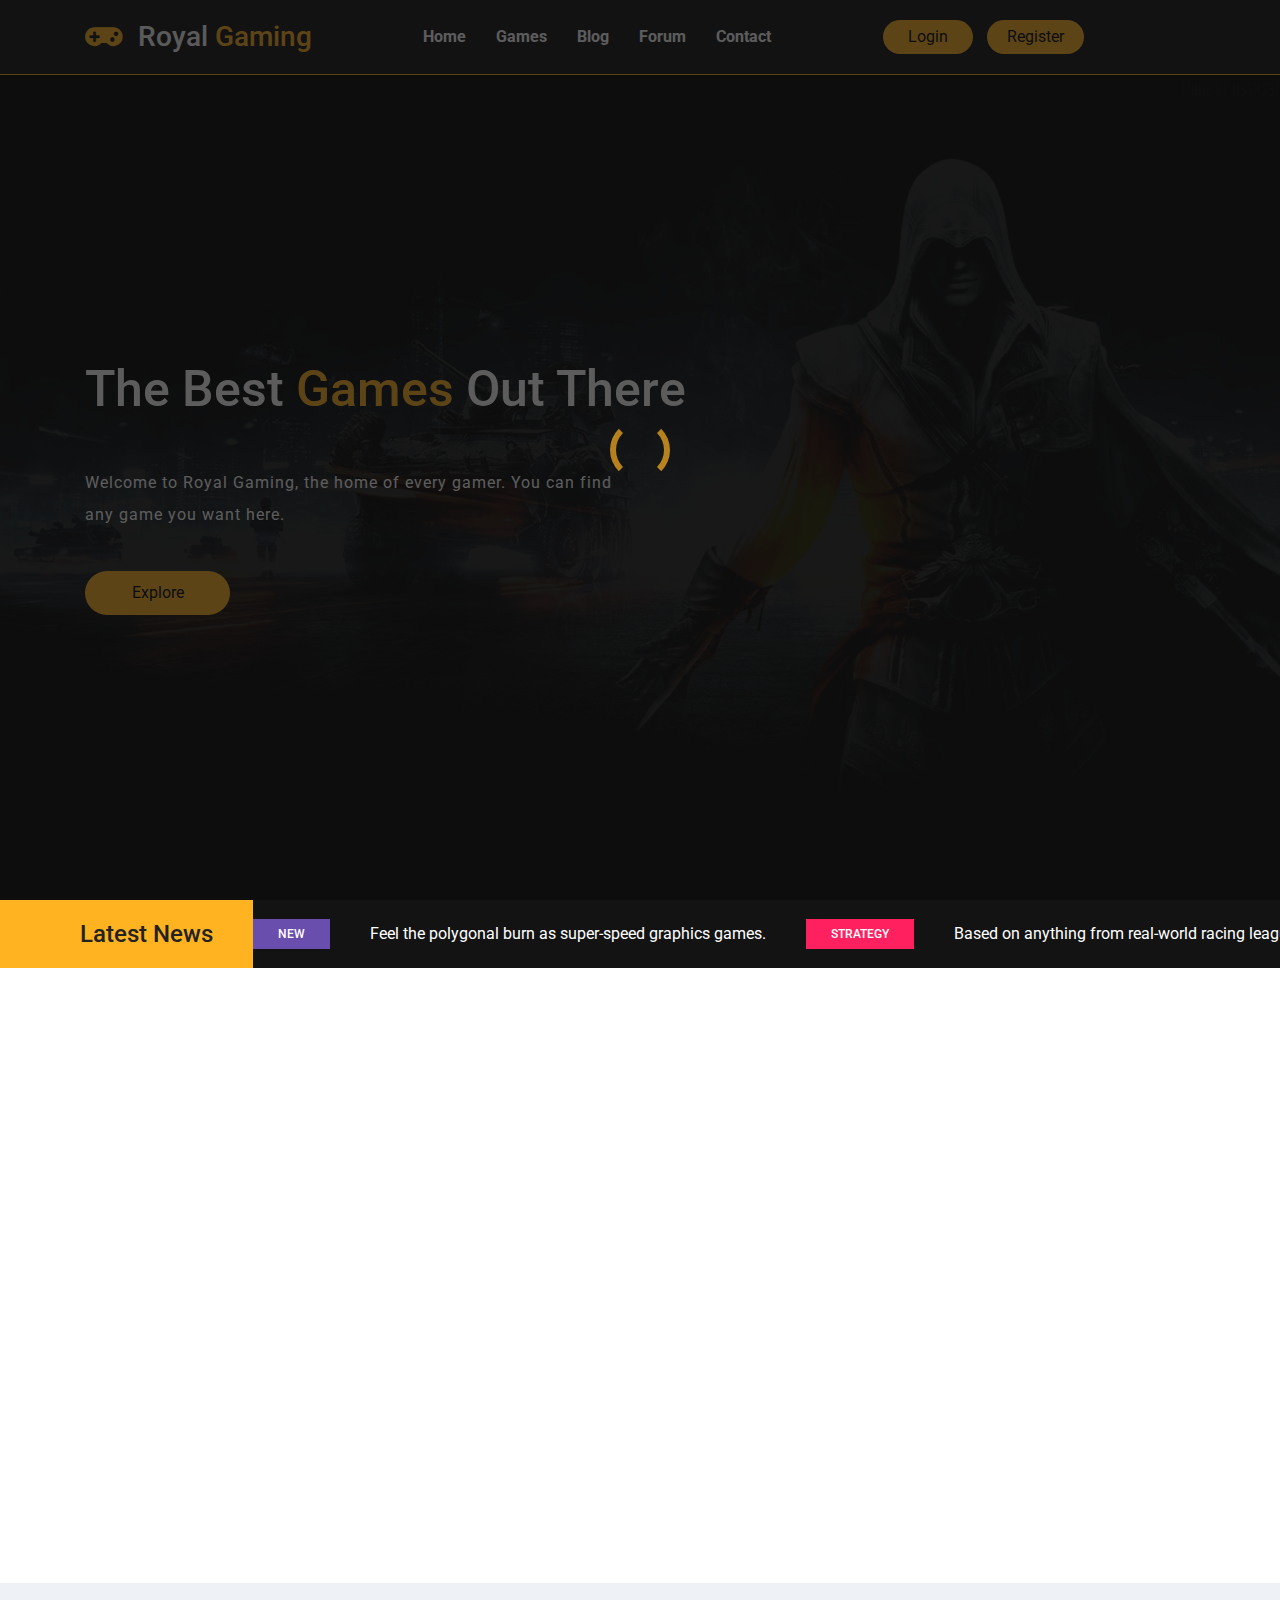
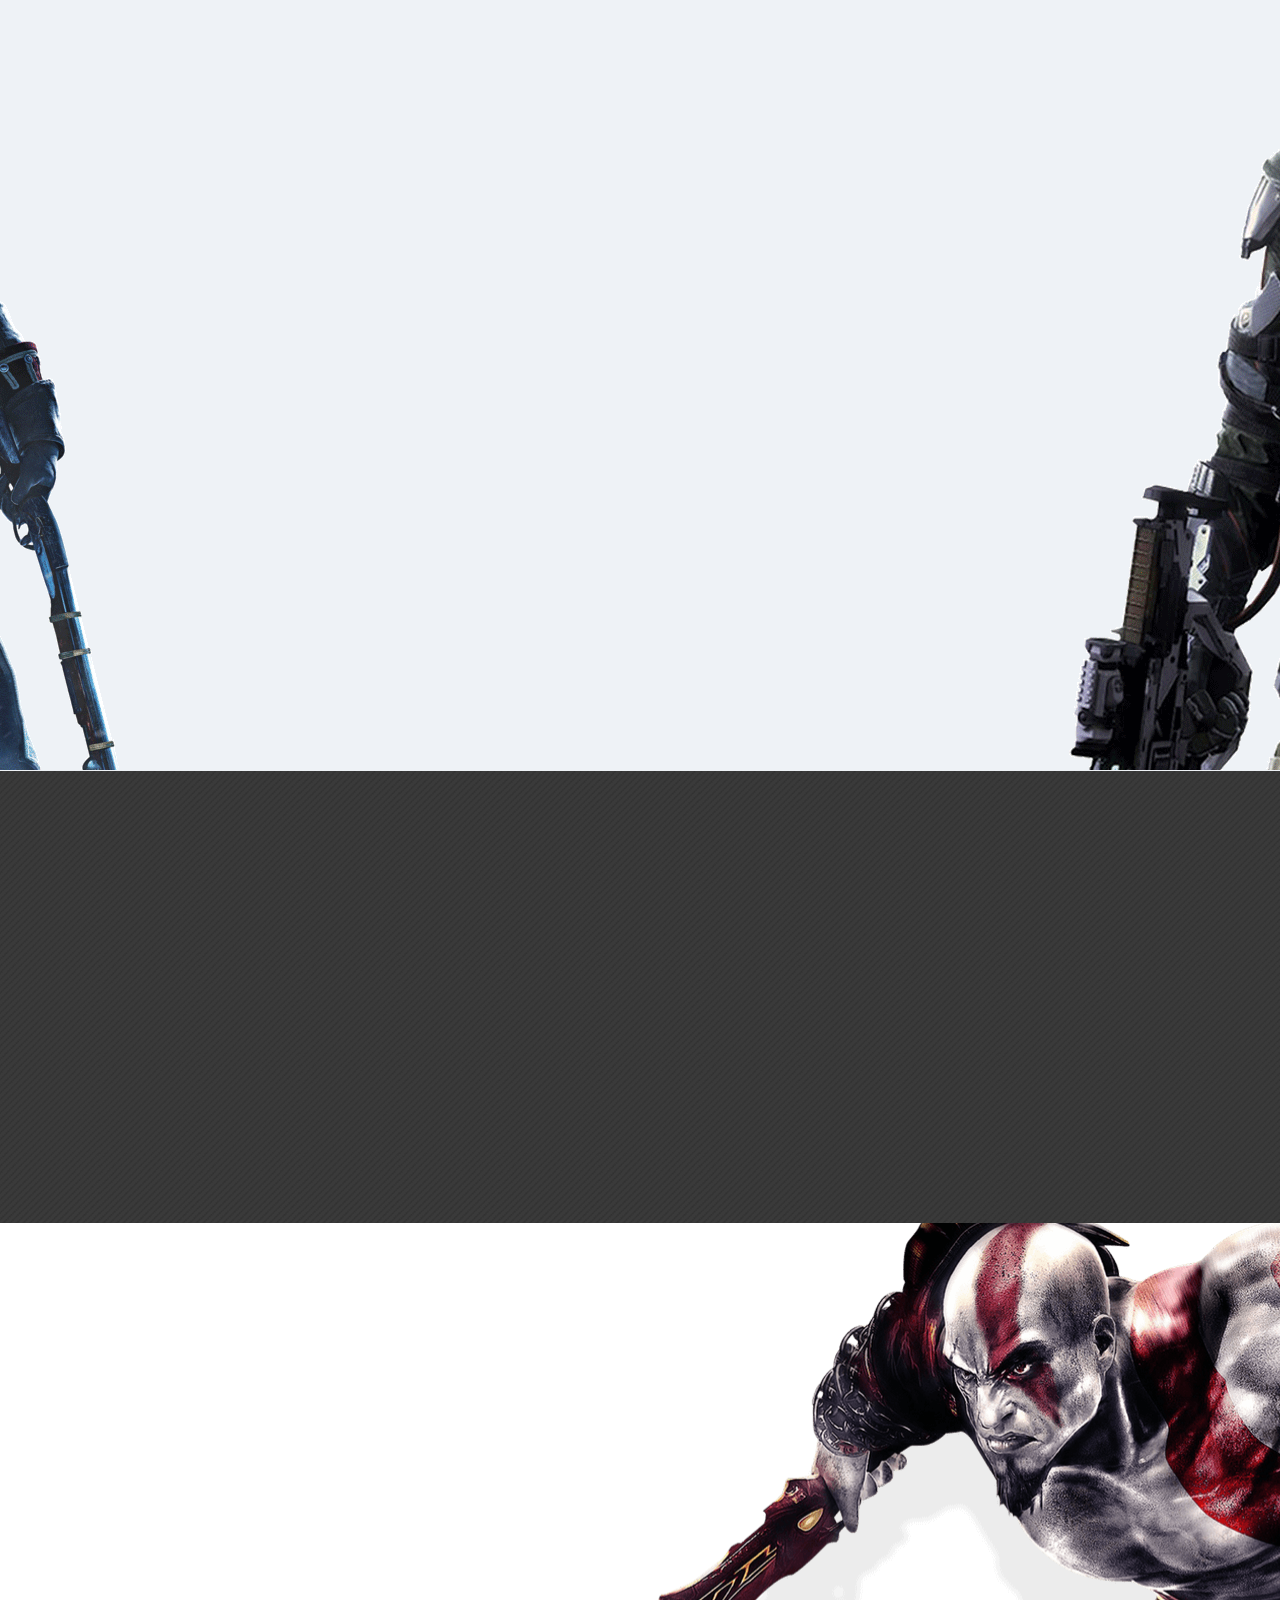
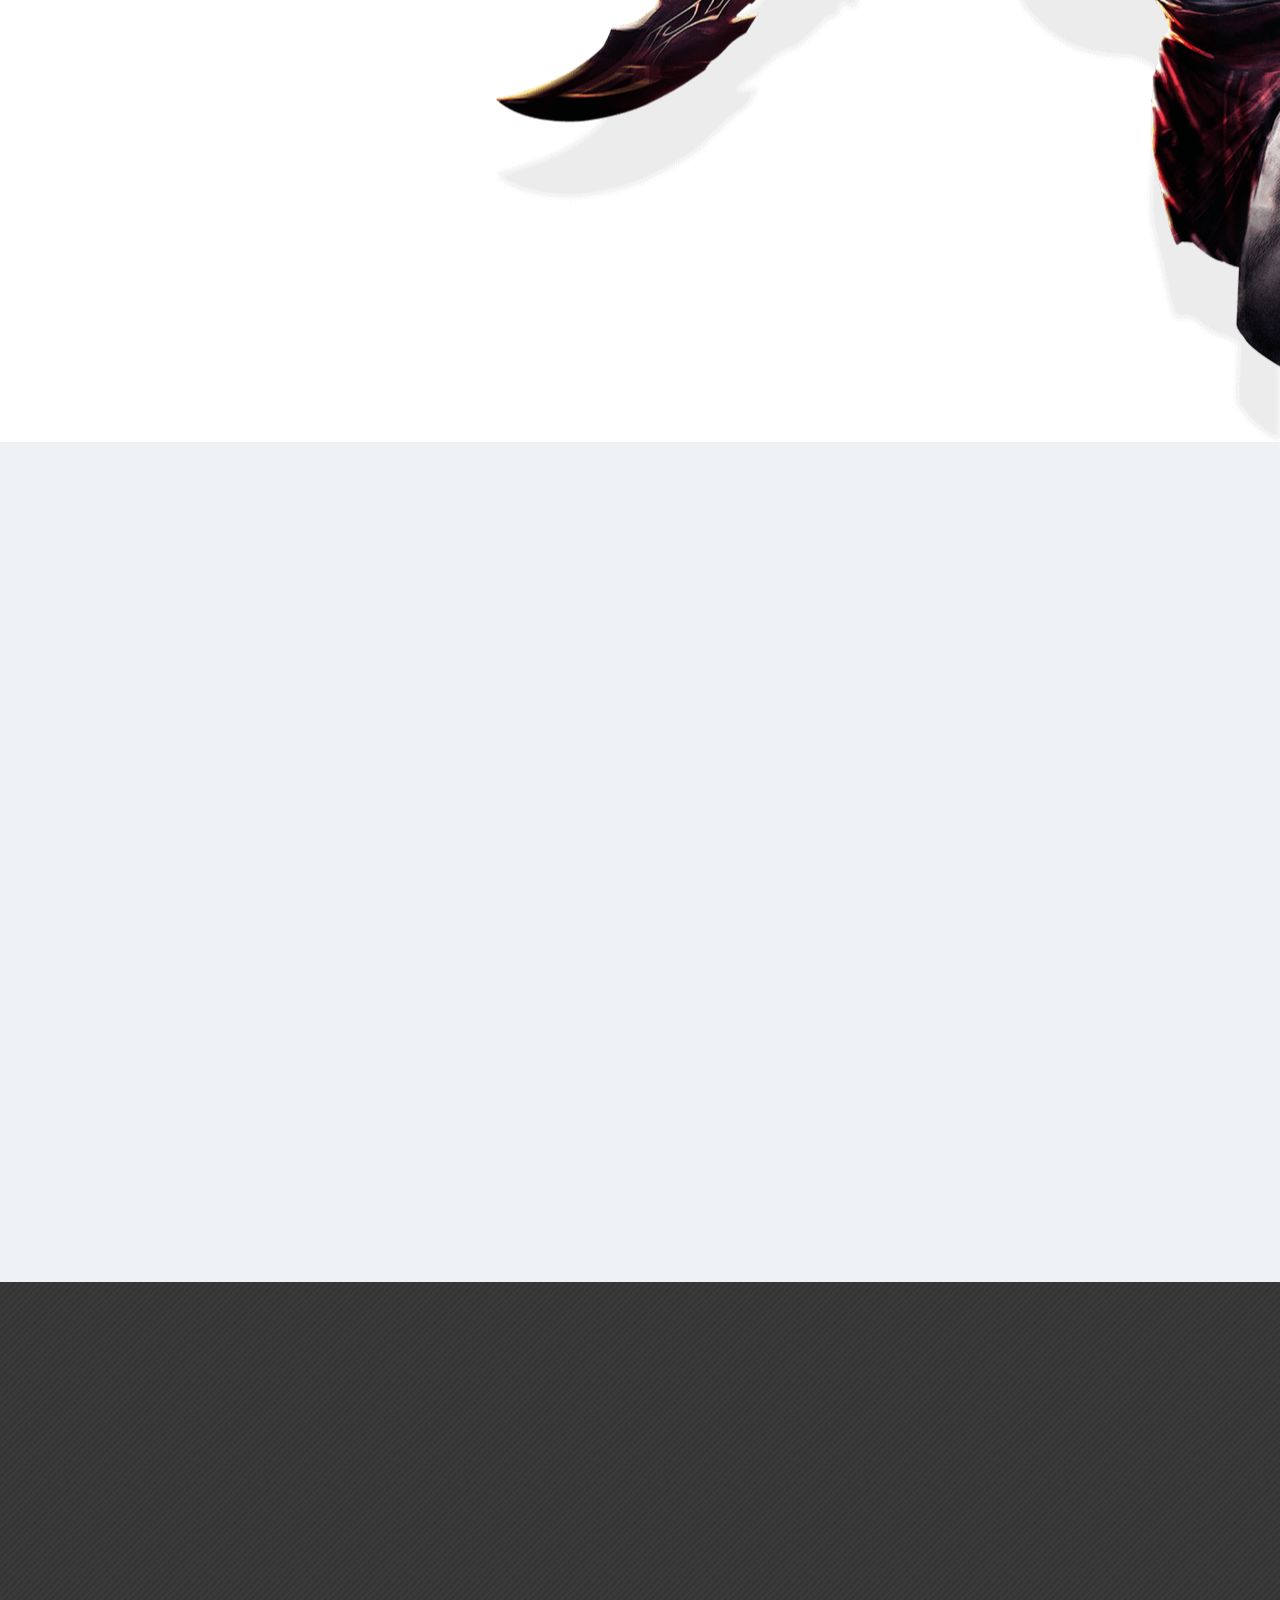
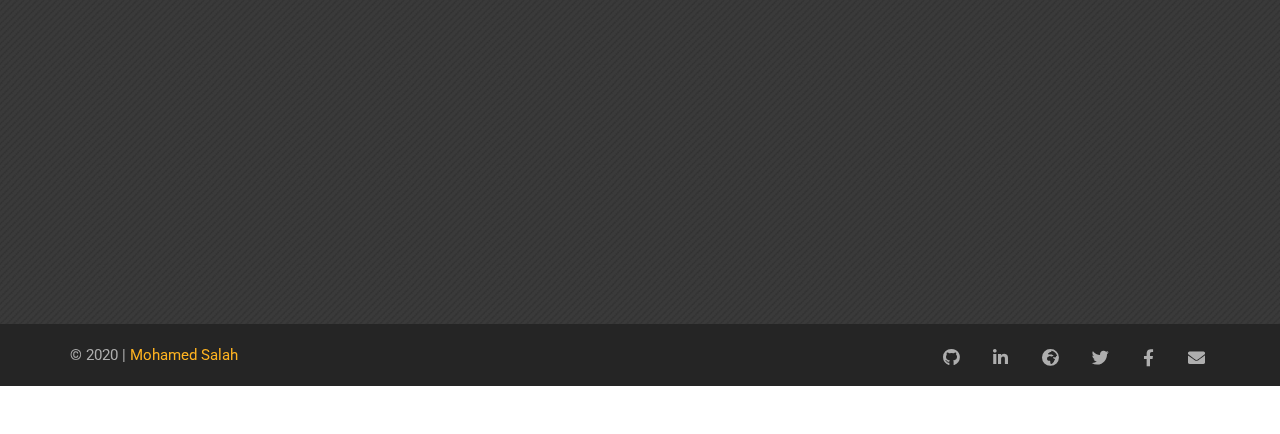
==== index.html @ dbee9bce "Add files via upload" ====
<!DOCTYPE html>
<html lang="en">
  <head>
    <!-- Meta Info -->
    <meta charset="utf-8" />
    <meta name="description" content="Home For Every Gammer" />
    <meta name="keywords" content="Gaming, Gamers House, Games, Royal Gaming" />
    <meta name="author" content="ITI Team" />
    <meta name="viewport" content="width=device-width, initial-scale=1.0" />
    <meta http-equiv="X-UA-Compatible" content="ie=edge" />

    <!-- Page Title -->
    <title>Royal Gaming</title>

    <!-- Style Sheets -->
    <link rel="stylesheet" href="vendors/fontawesome/css/fontawesome.css" />
    <link rel="stylesheet" href="vendors/bootstrap/bootstrap.min.css" />
    <link rel="stylesheet" href="vendors/animate/animate.min.css" />
    <link rel="stylesheet" href="vendors/aos/aos.css" />
    <link rel="stylesheet" href="css/main.css" />
    <link rel="stylesheet" href="css/home.css" />

    <!-- Google Font -->
    <link
      href="https://fonts.googleapis.com/css?family=Roboto:400,400i,500,500i,700,700i"
      rel="stylesheet"
    />

    <!-- FavIcon -->
    <link rel="icon" type="image/png" sizes="32x32" href="images/favicon/favicon-32x32.png" />
    <link rel="icon" type="image/png" sizes="16x16" href="images/favicon/favicon-16x16.png" />

    <!-- HTML5 Tags Compitability -->
    <!--[if lt IE 9]>
      <script src="vendors/html5shiv/html5shiv.min.js"></script>
    <![endif]-->
  </head>
  <body>
    <!-- Start Nav -->
    <nav>
      <div class="container">
        <div class="nav-content d-flex justify-content-between align-items-center">
          <!-- Logo -->
          <a href="index.html">
            <div class="logo text-light d-flex align-items-center">
              <i class="fas fa-gamepad"></i>
              <h3 class="m-0">Royal <span>Gaming</span></h3>
            </div>
          </a>
          <!-- Nav Links -->
          <ul class="d-none d-lg-flex align-items-center justify-content-between">
            <li><a href="index.html">Home</a></li>
            <li><a href="pages/games.html">Games</a></li>
            <li><a href="pages/blog.html">Blog</a></li>
            <li><a href="pages/forum.html">Forum</a></li>
            <li><a href="pages/contact.html">Contact</a></li>
          </ul>
          <!-- Login Links -->
          <div class="register d-none d-lg-block">
            <button data-toggle="modal" data-target="#loginModal">Login</button>
            <button data-toggle="modal" data-target="#registerModal">Register</button>
          </div>
          <!-- Responsive Icon -->
          <div class="responsive-nav-icon">
            <button class="d-block d-lg-none">
              <i class="fas fa-bars"></i>
            </button>
          </div>
        </div>
      </div>
      <!-- Responsive Nave -->
      <div class="responsive-nav d-flex flex-column justify-content-between">
        <!-- Logo -->
        <a href="index.html">
          <div class="logo text-light d-flex align-items-center justify-content-center">
            <i class="fas fa-gamepad"></i>
            <h3 class="m-0">Royal <span>Gaming</span></h3>
          </div>
        </a>
        <!-- Nav Links -->
        <ul class="d-flex flex-column flex-grow-1 justify-content-center">
          <li><a href="index.html">Home</a></li>
          <li><a href="pages/games.html">Games</a></li>
          <li><a href="pages/blog.html">Blog</a></li>
          <li><a href="pages/forum.html">Forum</a></li>
          <li><a href="pages/contact.html">Contact</a></li>
        </ul>
        <!-- Login Links -->
        <div class="register d-flex flex-column">
          <button data-toggle="modal" data-target="#loginModal">Login</button>
          <button data-toggle="modal" data-target="#registerModal">Register</button>
        </div>
      </div>
    </nav>
    <!-- End Nav -->

    <!-- Start Header -->
    <header class="main-header">
      <div class="overlay"></div>
      <div class="container">
        <!-- Header Content -->
        <div
          class="header-content d-flex flex-column justify-content-center animate__animated animate__fadeInRight animate__delay-2s"
        >
          <h1>The Best <span>Games</span> Out There</h1>
          <p>
            Welcome to Royal Gaming, the home of every gamer. You can find any game you want here.
          </p>
          <button id="explore">Explore</button>
        </div>
      </div>
    </header>
    <!-- End Header -->

    <!-- Start News Bar -->
    <section class="news d-flex align-items-center">
      <!-- Bar Title -->
      <div class="news-title d-none d-sm-block">
        <h4>Latest News</h4>
      </div>
      <!-- Bar Content -->
      <div class="news-wrap flex-grow-1">
        <div class="news-container d-flex align-items-center">
          <!-- Bar Item -->
          <div class="item d-flex align-items-center">
            <span>NEW</span>
            <p>Feel the polygonal burn as super-speed graphics games.</p>
          </div>
          <!-- Bar Item -->
          <div class="item d-flex align-items-center">
            <span>STRATEGY</span>
            <p>Based on anything from real-world racing leagues.</p>
          </div>
          <!-- Bar Item -->
          <div class="item d-flex align-items-center">
            <span>RACING</span>
            <p>Collection of awesome sports cars are 3D racing games.</p>
          </div>
          <!-- Bar Item -->
          <div class="item d-flex align-items-center">
            <span>ACTION</span>
            <p>It’s time to jump behind the wheel in our pulse-pounding Racing games!</p>
          </div>
          <!-- Bar Item -->
          <div class="item d-flex align-items-center">
            <span>ADVENTURE</span>
            <p>Have you got the skills to beat these tough driving challenges?</p>
          </div>
        </div>
      </div>
    </section>
    <!-- End News Bar -->

    <!-- Start Features -->
    <section class="features">
      <div class="container">
        <div class="row">
          <!-- Features Item 1 -->
          <div class="post mx-2 mx-sm-0 mb-3 mb-md-0 col-md-6 col-lg-3 p-0" data-aos="fade-up">
            <span>NEW</span>
            <div class="post-content">
              <h5>Player Unknown's Battle Ground</h5>
              <p>Battle Royale game developed and published by PUBG Corporation.</p>
              <span>3 Comments</span>
            </div>
          </div>
          <!-- Features Item 2 -->
          <div class="post mx-2 mx-sm-0 mb-3 mb-md-0 col-md-6 col-lg-3 p-0" data-aos="fade-up">
            <span>STRATEGY</span>
            <div class="post-content">
              <h5>Overwatch patch Online Game</h5>
              <p>Shotguns made it so that the patterns apply a random rotation.</p>
              <span>5 Comments</span>
            </div>
          </div>
          <!-- Features Item 3 -->
          <div class="post mx-2 mx-sm-0 mb-3 mb-md-0 col-md-6 col-lg-3 p-0" data-aos="fade-up">
            <span>RACING</span>
            <div class="post-content">
              <h5>PlayerUnknown's Battlegrounds, PUBG</h5>
              <p>Battle Royale game developed and published by PUBG Corporation.</p>
              <span>4 Comments</span>
            </div>
          </div>
          <!-- Features Item 4 -->
          <div class="post mx-2 mx-sm-0 mb-3 mb-md-0 col-md-6 col-lg-3 p-0" data-aos="fade-up">
            <span>NEW</span>
            <div class="post-content">
              <h5>Grand Theft Auto Game, GTA</h5>
              <p>Racing game for all browsrs and all devices.</p>
              <span>6 Comments</span>
            </div>
          </div>
        </div>
      </div>
    </section>
    <!-- End Features -->

    <!-- Start Recent Games -->
    <section class="recent-games text-center">
      <div class="container">
        <span data-aos="fade-up">NEW</span>
        <h2 data-aos="fade-up">Recent Games</h2>
        <div class="row">
          <!-- Game 1 -->
          <div class="game-1 mb-4 mb-lg-0 col-md-6 col-lg-3" data-aos="fade-up">
            <div class="game">
              <span>RACING</span>
              <div class="background"></div>
              <div class="game-content">
                <h5>Genji in Smash, Online Game</h5>
                <p>Hero from Overwatch and a character in Super Revolution.</p>
                <span>3 Comments</span>
              </div>
              <div class="like"><i class="far fa-heart"></i></div>
            </div>
          </div>
          <!-- Game 2 -->
          <div class="game-2 mb-4 mb-lg-0 col-md-6 col-lg-3" data-aos="fade-up">
            <div class="game">
              <span>ACTION</span>
              <div class="background"></div>
              <div class="game-content">
                <h5>DOOM, Fight Like Hell Cinematic GIF</h5>
                <p>It sounds like mid 90s aggro rock, Hot Topic kids stomp recess.</p>
                <span>8 Comments</span>
              </div>
              <div class="like"><i class="far fa-heart"></i></div>
            </div>
          </div>
          <!-- Game 3 -->
          <div class="game-3 mb-4 mb-lg-0 col-md-6 col-lg-3" data-aos="fade-up">
            <div class="game">
              <span>ADVENTURE</span>
              <div class="background"></div>
              <div class="game-content">
                <h5>Fillable, Pool Online Gaming</h5>
                <p>The coolest free Pool Games for everybody and all PC's.</p>
                <span>4 Comments</span>
              </div>
              <div class="like"><i class="far fa-heart"></i></div>
            </div>
          </div>
          <!-- Game 4 -->
          <div class="game-4 mb-4 mb-lg-0 col-md-6 col-lg-3" data-aos="fade-up">
            <div class="game">
              <span>STRATEGY</span>
              <div class="background"></div>
              <div class="game-content">
                <h5>World of warcraft boss Game</h5>
                <p>Shared game not a limited to a certain number of players.</p>
                <span>6 Comments</span>
              </div>
              <div class="like"><i class="far fa-heart"></i></div>
            </div>
          </div>
        </div>
      </div>
    </section>
    <!-- End Recent Games -->

    <!-- Start Tournaments -->
    <section class="tournaments">
      <div class="container">
        <div class="row">
          <!-- Tournament 1 -->
          <div class="tournament-1 mb-3 mb-md-0 col-md-6" data-aos="fade-up">
            <div class="tournament">
              <span>FREE TOURNAMENT</span>
              <div class="tournament-content mt-4 row">
                <div class="image mb-3 mb-lg-0 col-lg-4">
                  <img class="img-fluid" src="images/tournament/1.jpg" alt="Tournament 1" />
                </div>
                <div class="info col-lg-8">
                  <h4>World Of WarCraft</h4>
                  <div class="body">
                    <p><span>Tournament Beggins:</span> January 20, 2018</p>
                    <p><span>Tournament Ends:</span> February 01, 2018</p>
                    <p><span>Participants:</span> 20 teams</p>
                    <p><span>Tournament Author:</span> Admin</p>
                  </div>
                  <div class="footer">
                    <p><span>Prizes: </span>1st: $1000, 2nd: $500, 3rd: $100</p>
                  </div>
                </div>
              </div>
            </div>
          </div>
          <!-- Tournament 2 -->
          <div class="tournament-2 col-md-6" data-aos="fade-up">
            <div class="tournament">
              <span>PREMIUM TOURNAMENT</span>
              <div class="tournament-content mt-4 row">
                <div class="image mb-3 mb-lg-0 col-lg-4">
                  <img class="img-fluid" src="images/tournament/2.jpg" alt="Tournament 2" />
                </div>
                <div class="info col-lg-8">
                  <h4>DOOM</h4>
                  <div class="body">
                    <p><span>Tournament Beggins:</span> June 20, 2018</p>
                    <p><span>Tournament Ends:</span> July 01, 2018</p>
                    <p><span>Participants:</span> 10 teams</p>
                    <p><span>Tournament Author:</span> Admin</p>
                  </div>
                  <div class="footer">
                    <p><span>Prizes: </span>1st: $2000, 2nd: $1000, 3rd: $500</p>
                  </div>
                </div>
              </div>
            </div>
          </div>
        </div>
      </div>
    </section>
    <!-- End Tournaments -->

    <!-- Start Reviews -->
    <section class="reviews">
      <div class="container">
        <div class="info" data-aos="fade-up">
          <span class="name">NEW</span>
          <h2>Recent Reviews</h2>
        </div>
        <!-- Reviews -->
        <div class="container">
          <div class="row">
            <!-- Review 1 -->
            <div class="review col-md-6 col-lg-3" data-aos="fade-up">
              <div class="info">
                <span data-toggle="counter-up">9.6</span>
                <img src="images/review/1.jpg" alt="Review 1" />
              </div>
              <h4>Assasin’s Creed</h4>
              <p>One of the best video games I have played.</p>
            </div>
            <!-- Review 2 -->
            <div class="review col-md-6 col-lg-3" data-aos="fade-up">
              <div class="info">
                <span data-toggle="counter-up">9.2</span>
                <img src="images/review/2.jpg" alt="Review 2" />
              </div>
              <h4>Doom</h4>
              <p>Doom is an action comedy, it had a hand in creating.</p>
            </div>
            <!-- Review 3 -->
            <div class="review col-md-6 col-lg-3" data-aos="fade-up">
              <div class="info">
                <span data-toggle="counter-up">8.2</span>
                <img src="images/review/3.jpg" alt="Review 3" />
              </div>
              <h4>Overwatch</h4>
              <p>It's little of the story unfolds over the course of the actual game.</p>
            </div>
            <!-- Review 4 -->
            <div class="review col-md-6 col-lg-3" data-aos="fade-up">
              <div class="info">
                <span data-toggle="counter-up">7.9</span>
                <img src="images/review/4.jpg" alt="Review 4" />
              </div>
              <h4>GTA</h4>
              <p>Great characters and an innovative and exciting narrative structure.</p>
            </div>
          </div>
        </div>
      </div>
    </section>
    <!-- End Reviews -->

    <!-- Start Pricing -->
    <section class="pricing">
      <div class="container">
        <h2 class="text-center mb-5" data-aos="fade-up">Pricing</h2>
        <div class="row">
          <!-- Free Tier -->
          <div class="col-lg-4" data-aos="fade-up">
            <div class="card mb-5 mb-lg-0">
              <div class="card-body">
                <h5 class="card-title text-muted text-uppercase text-center">Free</h5>
                <h6 class="card-price text-center">$0<span class="period">/month</span></h6>
                <hr />
                <ul class="fa-ul">
                  <li>
                    <span class="fa-li"><i class="fas fa-check"></i></span>
                    Single User
                  </li>
                  <li>
                    <span class="fa-li"><i class="fas fa-check"></i></span>
                    5GB Storage
                  </li>
                  <li>
                    <span class="fa-li"><i class="fas fa-check"></i></span>
                    Unlimited Public Projects
                  </li>
                  <li>
                    <span class="fa-li"><i class="fas fa-check"></i></span>
                    Community Access
                  </li>
                  <li class="text-muted">
                    <span class="fa-li"><i class="fas fa-times"></i></span>
                    Unlimited Private Projects
                  </li>
                  <li class="text-muted">
                    <span class="fa-li"><i class="fas fa-times"></i></span>
                    Dedicated Phone Support
                  </li>
                  <li class="text-muted">
                    <span class="fa-li"><i class="fas fa-times"></i></span>
                    Free Subdomain
                  </li>
                  <li class="text-muted">
                    <span class="fa-li"><i class="fas fa-times"></i></span>
                    Monthly Status Reports
                  </li>
                </ul>
                <button class="btn btn-block btn-primary text-uppercase">Subscribe</button>
              </div>
            </div>
          </div>
          <!-- Plus Tier -->
          <div class="col-lg-4" data-aos="fade-up">
            <div class="card mb-5 mb-lg-0">
              <div class="card-body">
                <h5 class="card-title text-muted text-uppercase text-center">Plus</h5>
                <h6 class="card-price text-center">$9<span class="period">/month</span></h6>
                <hr />
                <ul class="fa-ul">
                  <li>
                    <span class="fa-li"><i class="fas fa-check"></i></span>
                    5 Users
                  </li>
                  <li>
                    <span class="fa-li"><i class="fas fa-check"></i></span>
                    50GB Storage
                  </li>
                  <li>
                    <span class="fa-li"><i class="fas fa-check"></i></span>
                    Unlimited Public Projects
                  </li>
                  <li>
                    <span class="fa-li"><i class="fas fa-check"></i></span>
                    Community Access
                  </li>
                  <li>
                    <span class="fa-li"><i class="fas fa-check"></i></span>
                    Unlimited Private Projects
                  </li>
                  <li>
                    <span class="fa-li"><i class="fas fa-check"></i></span>
                    Dedicated Phone Support
                  </li>
                  <li>
                    <span class="fa-li"><i class="fas fa-check"></i></span>
                    Free Subdomain
                  </li>
                  <li class="text-muted">
                    <span class="fa-li"><i class="fas fa-times"></i></span>
                    Monthly Status Reports
                  </li>
                </ul>
                <button class="btn btn-block btn-primary text-uppercase">Subscribe</button>
              </div>
            </div>
          </div>
          <!-- Pro Tier -->
          <div class="col-lg-4" data-aos="fade-up">
            <div class="card">
              <div class="card-body">
                <h5 class="card-title text-muted text-uppercase text-center">Pro</h5>
                <h6 class="card-price text-center">$49<span class="period">/month</span></h6>
                <hr />
                <ul class="fa-ul">
                  <li>
                    <span class="fa-li"><i class="fas fa-check"></i></span>
                    Unlimited Users
                  </li>
                  <li>
                    <span class="fa-li"><i class="fas fa-check"></i></span>
                    150GB Storage
                  </li>
                  <li>
                    <span class="fa-li"><i class="fas fa-check"></i></span>
                    Unlimited Public Projects
                  </li>
                  <li>
                    <span class="fa-li"><i class="fas fa-check"></i></span>
                    Community Access
                  </li>
                  <li>
                    <span class="fa-li"><i class="fas fa-check"></i></span>
                    Unlimited Private Projects
                  </li>
                  <li>
                    <span class="fa-li"><i class="fas fa-check"></i></span>
                    Dedicated Phone Support
                  </li>
                  <li>
                    <span class="fa-li"><i class="fas fa-check"></i></span>
                    Unlimited Free Subdomains
                  </li>
                  <li>
                    <span class="fa-li"><i class="fas fa-check"></i></span>
                    Monthly Status Reports
                  </li>
                </ul>
                <button class="btn btn-block btn-primary text-uppercase">Subscribe</button>
              </div>
            </div>
          </div>
        </div>
      </div>
    </section>
    <!-- End Pricing -->

    <!-- Start Pre-Footer -->
    <section class="pre-footer">
      <div class="container">
        <div class="pre-footer-img" data-aos="fade-up">
          <img class="img-fluid" src="images/footer-top-bg.png" alt="Footer Img" />
        </div>
        <div class="row">
          <!-- Info -->
          <div class="col-lg-4" data-aos="fade-up">
            <div class="info">
              <div class="logo d-flex align-items-center">
                <i class="fas fa-gamepad"></i>
                <h2>Royal <span>Gaming</span></h2>
              </div>
              <p>Let's Go and start your online gameing and play all for free.</p>
            </div>
          </div>
          <!-- Latest Posts -->
          <div class="col-md-6 col-lg-4" data-aos="fade-up">
            <div class="latest-posts">
              <h4>Latest Posts</h4>
              <!-- Post 1 -->
              <div class="post d-flex align-items-center d-flex align-items-center">
                <div class="post-image">
                  <img class="rounded-lg img-fluid" src="images/latest-blog/1.jpg" alt="Post 1" />
                </div>
                <div class="post-info">
                  <span>June 21, 2018</span>
                  <p>PUPG game is a nice war game to play.</p>
                  <span>By Admin</span>
                </div>
              </div>
              <!-- Post 2 -->
              <div class="post d-flex align-items-center">
                <div class="post-image">
                  <img class="rounded-lg img-fluid" src="images/latest-blog/2.jpg" alt="Post 2" />
                </div>
                <div class="post-info">
                  <span>June 21, 2018</span>
                  <p>Why you dont't play PUPG now?</p>
                  <span>By Mohamed Amir</span>
                </div>
              </div>
              <!-- Post 3 -->
              <div class="post d-flex align-items-center">
                <div class="post-image">
                  <img class="rounded-lg img-fluid" src="images/latest-blog/3.jpg" alt="Post 3" />
                </div>
                <div class="post-info">
                  <span>June 21, 2018</span>
                  <p>My favorite Online Game ever, Love it.</p>
                  <span>By Ahmed ALi</span>
                </div>
              </div>
            </div>
          </div>
          <!-- Top Comments -->
          <div class="col-md-6 col-lg-4" data-aos="fade-up">
            <div class="top-comments">
              <h4>Top Comments</h4>
              <!-- Comment 1 -->
              <div class="comment d-flex align-items-center">
                <div class="comment-img">
                  <img
                    class="rounded-circle img-fluid"
                    src="images/authors/1.jpg"
                    alt="Comment 1"
                  />
                </div>
                <div class="comment-info">
                  <span>Tom george</span>
                  <p><span>on</span> Love Royal Gaming.</p>
                  <span>Mar 29, 2018</span>
                </div>
              </div>
              <!-- Comment 2 -->
              <div class="comment d-flex align-items-center">
                <div class="comment-img">
                  <img
                    class="rounded-circle img-fluid"
                    src="images/authors/2.jpg"
                    alt="Comment 2"
                  />
                </div>
                <div class="comment-info">
                  <span>Lore Joh</span>
                  <p><span>on</span> Love Royal Gaming.</p>
                  <span>Jul 5, 2017</span>
                </div>
              </div>
              <!-- Comment 3 -->
              <div class="comment d-flex align-items-center">
                <div class="comment-img">
                  <img
                    class="rounded-circle img-fluid"
                    src="images/authors/3.jpg"
                    alt="Comment 3"
                  />
                </div>
                <div class="comment-info">
                  <span>John Micheal</span>
                  <p><span>on</span> Beautiful site.</p>
                  <span>Feb 18, 2020</span>
                </div>
              </div>
              <!-- Comment 4 -->
              <div class="comment d-flex align-items-center">
                <div class="comment-img">
                  <img
                    class="rounded-circle img-fluid"
                    src="images/authors/4.jpg"
                    alt="Comment 4"
                  />
                </div>
                <div class="comment-info">
                  <span> George spe</span>
                  <p><span>on</span> I love gaming.</p>
                  <span>Jan 21, 2019</span>
                </div>
              </div>
            </div>
          </div>
        </div>
      </div>
    </section>
    <!-- End Pre-Footer -->

    <!-- Start Footer -->
    <footer>
      <div class="container">
        <div class="row">
          <!-- Copyright -->
          <div class="copyright col-lg-6">
            <p>&copy; 2020 | <span>Mohamed Salah</span></p>
          </div>
          <!-- Links -->
          <div class="links col-lg-6">
            <a href="https://github.com/salahineo" target="_blank">
              <i class="fab fa-github"></i>
            </a>
            <a href="https://www.linkedin.com/in/salahineo/" target="_blank">
              <i class="fab fa-linkedin-in"></i>
            </a>
            <a href="https://salahineo.github.io/salahineo/" target="_blank">
              <i class="fas fa-globe-africa"></i>
            </a>
            <a href="https://twitter.com/salahineo" target="_blank">
              <i class="fab fa-twitter"> </i>
            </a>
            <a href="https://www.facebook.com/salahineo/" target="_blank">
              <i class="fab fa-facebook-f"></i>
            </a>
            <a href="mailto:salahineo.work@gmail.com" target="_blank">
              <i class="fas fa-envelope"></i>
            </a>
          </div>
        </div>
      </div>
    </footer>
    <!-- End Footer -->

    <!-- Start Preloader -->
    <div id="preloader"></div>
    <!-- End Preloader -->

    <!-- Start Go To Top Arrow -->
    <div id="top">
      <i class="fas fa-arrow-alt-circle-up"></i>
    </div>
    <!-- End Go To Top Arrow -->

    <!-- Start Login Modal -->
    <div id="loginModal" class="modal fade" role="dialog">
      <div class="modal-dialog">
        <!-- Modal content-->
        <div class="modal-content">
          <!-- Body -->
          <div class="modal-body">
            <h4 class="text-md-center">Login</h4>
            <button type="button" class="d-md-none close" data-dismiss="modal">&times;</button>
            <div class="username d-flex align-items-center">
              <i class="fas fa-user"></i>
              <input class="flex-grow-1" type="text" id="username" placeholder="Username" />
            </div>
            <div class="password d-flex align-items-center">
              <i class="fas fa-lock"></i>
              <input class="flex-grow-1" type="password" id="password" placeholder="Password" />
            </div>
            <button class="btn btn-primary">Login</button>
            <hr />
            <div class="social d-flex flex-column align-items-center">
              <button class="facebook mb-3">
                <i class="fab fa-facebook-f"></i>
                Login with Facebook
              </button>
              <button class="google mb-3">
                <i class="fab fa-google"></i>
                Login with Google
              </button>
              <button class="twitter mb-3">
                <i class="fab fa-twitter"></i>
                Login with Twitter
              </button>
            </div>
          </div>
        </div>
      </div>
    </div>
    <!-- End Login Modal -->

    <!-- Start Register Modal -->
    <div id="registerModal" class="modal fade" role="dialog">
      <div class="modal-dialog">
        <!-- Modal content-->
        <div class="modal-content">
          <!-- Body -->
          <div class="modal-body">
            <h4 class="text-md-center">Register</h4>
            <button type="button" class="d-md-none close" data-dismiss="modal">&times;</button>
            <div class="name d-flex align-items-center">
              <i class="fas fa-user"></i>
              <input class="flex-grow-1" type="text" id="name" placeholder="Name" />
            </div>
            <div class="email d-flex align-items-center">
              <i class="fas fa-envelope"></i>
              <input class="flex-grow-1" type="email" id="email" placeholder="Email" />
            </div>
            <div class="password d-flex align-items-center">
              <i class="fas fa-lock"></i>
              <input
                class="flex-grow-1"
                type="password"
                id="register-password"
                placeholder="Password"
              />
            </div>
            <button class="btn btn-primary">Register</button>
            <hr />
            <div class="social d-flex flex-column align-items-center">
              <button class="facebook mb-3">
                <i class="fab fa-facebook-f"></i>
                Register with Facebook
              </button>
              <button class="google mb-3">
                <i class="fab fa-google"></i>
                Register with Google
              </button>
              <button class="twitter mb-3">
                <i class="fab fa-twitter"></i>
                Register with Twitter
              </button>
            </div>
          </div>
        </div>
      </div>
    </div>
    <!-- End Register Modal -->

    <!-- Scripts -->
    <script src="vendors/jquery/jquery.min.js"></script>
    <script src="vendors/popperjs/popper.min.js"></script>
    <script src="vendors/bootstrap/bootstrap.min.js"></script>
    <script src="vendors/aos/aos.js"></script>
    <script src="vendors/jqEasing/jquery.easing.min.js"></script>
    <script src="vendors/waypoints/jquery.waypoints.min.js"></script>
    <script src="vendors/counterup/counterup.min.js"></script>
    <script src="js/main.js"></script>
    <script src="js/home.js"></script>
  </body>
</html>
---- css/main.css ----
/* Start Global */

:root {
  --animate-delay: 0.5s;
}

* {
  box-sizing: border-box;
}

body {
  padding: 0;
  margin: 0;
  font-family: "Roboto", sans-serif;
  overflow-x: hidden;
}

ul {
  list-style: none;
  padding: 0;
  margin: 0;
}

li {
  padding: 0;
  margin: 0;
}

a,
a:hover {
  text-decoration: none;
}

a,
i,
button {
  transition: 0.3s;
}

/* End Global */

/* Start Preloader */

#preloader {
  position: fixed;
  top: 0;
  left: 0;
  right: 0;
  bottom: 0;
  z-index: 9999;
  overflow: hidden;
  background: #131313;
}
#preloader::before {
  content: "";
  position: fixed;
  top: calc(50vh - 30px);
  left: calc(50vw - 30px);
  border: 6px solid #ffb320;
  border-top-color: #131313;
  border-bottom-color: #131313;
  border-radius: 50%;
  width: 60px;
  height: 60px;
  -webkit-animation: animate-preloader 1s linear infinite;
  animation: animate-preloader 1s linear infinite;
}
@-webkit-keyframes animate-preloader {
  0% {
    transform: rotate(0);
  }
  100% {
    transform: rotate(360deg);
  }
}
@keyframes animate-preloader {
  0% {
    transform: rotate(0);
  }
  100% {
    transform: rotate(360deg);
  }
}

/* End Preloader */

/* Start Go To Top Arrow */

#top {
  position: fixed;
  bottom: 15px;
  right: 30px;
  z-index: 10;
  font-size: 30px;
  cursor: pointer;
  transition: all 0.3s ease-in-out;
  display: none;
  color: #aaa;
}

#top i:hover {
  color: #ffb320;
}

/* End Go To Top Arrow */

/* Start Nav */

nav {
  background-color: #131313;
  color: #fff;
  padding: 20px 0;
  border-bottom: 1px solid #ffb320;
  height: 75px;
  overflow: hidden;
}

nav .logo i {
  margin-right: 15px;
  font-size: 30px;
  color: #ffb320;
}

nav .logo h3 span {
  color: #ffb320;
}

nav ul li:not(:last-of-type) {
  margin-right: 30px;
}

nav ul li a {
  color: #fff;
  font-weight: bold;
}

nav ul li a:hover {
  color: #ffb320;
}

nav .register button {
  display: inline-block;
  background-color: #ffb320;
  color: #000;
  padding: 5px 20px;
  border-radius: 30px;
  min-width: 90px;
  text-align: center;
  border: 0;
}

nav .register button:focus {
  outline: 0;
}

nav .register button:first-of-type {
  margin-right: 10px;
}

nav .register button:hover {
  opacity: 0.8;
}

nav .responsive-nav-icon button {
  color: #fff;
  font-size: 22px;
  border: 0;
  background: transparent;
  transition: 0;
}

nav .responsive-nav-icon button:focus {
  outline: 0;
}

nav .responsive-nav-icon button i {
  transition: 0.3s;
}

nav .responsive-nav-icon button i:hover {
  color: #ffb320;
}

nav .responsive-nav {
  position: fixed;
  top: 0;
  left: -274px;
  width: 273px;
  height: 100vh;
  background-color: #131313;
  color: #fff;
  transition: 0.3s;
  z-index: 1000;
  padding: 20px 0;
  border-right: 1px solid #555;
  overflow-x: hidden;
  overflow-y: auto;
}

nav .responsive-nav ul,
nav .responsive-nav div {
  padding: 0 20px;
  margin-top: 20px;
}

nav .responsive-nav > a {
  border-bottom: 1px solid #ffb320;
  padding-bottom: 20px;
  width: 100%;
}

nav .responsive-nav ul li {
  font-size: 18px;
  padding-bottom: 10px;
  border-bottom: 1px solid #555;
  margin-right: 40px;
}

nav .responsive-nav ul li:not(:last-of-type) {
  margin-bottom: 20px;
}

nav .responsive-nav .register button {
  width: 110px;
}

nav .responsive-nav .register button:first-of-type {
  margin-bottom: 15px;
}

.open {
  left: 0 !important;
}

@media (min-width: 992px) {
  nav .responsive-nav {
    left: -274px !important;
  }
}

/* End Nav */

/* Start Header */

header {
  height: calc(100vh - 75px);
  color: #fff;
  background-repeat: no-repeat;
  background-size: cover;
  position: relative;
}

header .overlay {
  position: absolute;
  top: 0;
  left: 0;
  width: 100%;
  height: 100%;
  background-color: rgba(0, 0, 0, 0.85);
}

header .container {
  position: relative;
  z-index: 2;
}

header .header-content {
  height: calc(100vh - 76px);
}

header .header-content h1 {
  font-size: 50px;
}

header .header-content h1 span {
  color: #ffb320;
}

header .header-content p {
  margin: 40px 0;
  letter-spacing: 1px;
  line-height: 2;
}

header .header-content button {
  display: inline-block;
  background-color: #ffb320;
  color: #000;
  padding: 10px 0;
  border-radius: 30px;
  text-align: center;
  width: 145px;
  border: 0;
}

header .header-content button:hover {
  opacity: 0.8;
}

header .header-content button:focus {
  outline: 0;
}

@media (min-width: 992px) {
  header .header-content p {
    width: 50%;
  }
}

@media (max-width: 991px) {
  header .header-content h1 {
    font-size: 35px;
  }
  header .header-content p {
    margin: 30px 0;
    line-height: 1.7;
  }
}

/* End Header */

/* Start News Bar */

.news {
  height: 68px;
  overflow: hidden;
  background-color: #131313;
  color: #fff;
}

.news .news-title {
  background-color: #ffb320;
  color: #222;
  padding: 20px 40px 20px 80px;
  position: relative;
  white-space: nowrap;
  z-index: 2;
}

.news .news-wrap {
  position: relative;
  padding: 22px 0;
  z-index: 1;
}

.news .news-title h4 {
  margin: 0;
}

.news .news-container {
  -webkit-animation: newsbar 30s infinite linear;
  animation: newsbar 30s infinite linear;
}

.news .news-container .item {
  margin-right: 40px;
  white-space: nowrap;
}

@-webkit-keyframes newsbar {
  0% {
    -webkit-transform: translate3d(50%, 0, 0);
    transform: translate3d(50%, 0, 0);
  }
  100% {
    -webkit-transform: translate3d(-100%, 0, 0);
    transform: translate3d(-100%, 0, 0);
  }
}

@keyframes newsbar {
  0% {
    -webkit-transform: translate3d(50%, 0, 0);
    transform: translate3d(50%, 0, 0);
  }
  100% {
    -webkit-transform: translate3d(-100%, 0, 0);
    transform: translate3d(-100%, 0, 0);
  }
}

.news .news-container .item span {
  margin-right: 40px;
  padding: 6px 25px;
  font-size: 12px;
  font-weight: 500;
}

.news .news-container .item:nth-of-type(even) span {
  background-color: #ff205f;
}

.news .news-container .item:nth-of-type(odd) span {
  background-color: #694eae;
}

.news .news-container .item p {
  margin: 0;
}

@media (min-width: 768px) and (max-width: 992px) {
  @-webkit-keyframes newsbar {
    0% {
      -webkit-transform: translate3d(45%, 0, 0);
      transform: translate3d(45%, 0, 0);
    }
    100% {
      -webkit-transform: translate3d(-100%, 0, 0);
      transform: translate3d(-100%, 0, 0);
    }
  }

  @keyframes newsbar {
    0% {
      -webkit-transform: translate3d(45%, 0, 0);
      transform: translate3d(45%, 0, 0);
    }
    100% {
      -webkit-transform: translate3d(-100%, 0, 0);
      transform: translate3d(-100%, 0, 0);
    }
  }
}

@media (max-width: 768px) {
  @-webkit-keyframes newsbar {
    0% {
      -webkit-transform: translate3d(30%, 0, 0);
      transform: translate3d(30%, 0, 0);
    }
    100% {
      -webkit-transform: translate3d(-100%, 0, 0);
      transform: translate3d(-100%, 0, 0);
    }
  }

  @keyframes newsbar {
    0% {
      -webkit-transform: translate3d(30%, 0, 0);
      transform: translate3d(30%, 0, 0);
    }
    100% {
      -webkit-transform: translate3d(-100%, 0, 0);
      transform: translate3d(-100%, 0, 0);
    }
  }
}

/* End News Bar */

/* Start Modal */

.modal .modal-dialog {
  max-width: 390px;
}

.modal .modal-content .modal-body {
  color: #222;
}

.modal .modal-content .modal-body h4 {
  margin-bottom: 50px;
}

.modal .modal-content .modal-body i {
  font-size: 23px;
  margin-right: 15px;
}

.modal .modal-content .modal-body .username,
.modal .modal-content .modal-body .password,
.modal .modal-content .modal-body .email,
.modal .modal-content .modal-body .name {
  margin-bottom: 30px;
}

.modal .modal-content .modal-body input {
  width: 100%;
  padding: 3px 0 6px 10px;
  border: 0;
  border-bottom: 1px solid #ccc;
}

.modal .modal-content .modal-body input:focus {
  outline: 0;
}

.modal .modal-content .modal-body input::placeholder {
  transition: 0.3s;
}

.modal .modal-content .modal-body input:focus::placeholder {
  color: #fff;
}

.modal .modal-content .modal-body .social {
  padding: 20px 10px 0;
}

.modal .modal-content .modal-body .social button {
  border: 0;
  background-color: #336abd;
  color: #fff;
  border-radius: 5px;
  padding: 10px 15px;
  width: 230px;
  transition: 0.3s;
}

.modal .modal-content .modal-body .social button:focus {
  outline: 0;
}

.modal .modal-content .modal-body .social button:hover {
  opacity: 0.85;
}

.modal .modal-content .modal-body .social button:nth-last-of-type(2) {
  background-color: #e1452a;
}

.modal .modal-content .modal-body .social button:last-of-type {
  background-color: #22baec;
}

.modal .modal-content .modal-body .social button i {
  font-size: 20px;
  margin-right: 10px;
}

.modal button.close {
  position: absolute;
  top: 20px;
  right: 30px;
}

/* End Modal */

/* Start Pre-Footer */

.pre-footer {
  background-image: url("../images/pattern.png");
  color: #eee;
  padding: 80px 0 0;
}

.pre-footer .container {
  position: relative;
}

.pre-footer .pre-footer-img {
  position: absolute;
  bottom: -10px;
  left: -20px;
  z-index: 2;
}

.pre-footer .info .logo {
  margin-bottom: 30px;
}

.pre-footer .info .logo i {
  margin-right: 15px;
  font-size: 35px;
  color: #ffb320;
}

.pre-footer .info .logo h2 {
  margin: 0;
}

.pre-footer .info .logo h2 span {
  color: #ffb320;
}

.pre-footer .info p {
  color: #ddd;
  letter-spacing: 1px;
  line-height: 1.6;
  font-size: 14px;
  width: 90%;
  margin-bottom: 50px;
}
.pre-footer .latest-posts,
.pre-footer .top-comments {
  border: 1px solid #555;
  padding: 40px 30px 7px;
  background-color: #252525;
  margin-bottom: 50px;
}

.pre-footer .latest-posts h4,
.pre-footer .top-comments h4 {
  margin-bottom: 40px;
}

.pre-footer .latest-posts .post {
  position: relative;
  z-index: 3;
}

.pre-footer .latest-posts .post,
.pre-footer .top-comments .comment {
  cursor: pointer;
  margin-bottom: 25px;
}

.pre-footer .latest-posts .post .post-image {
  max-width: 97px;
  max-height: 97px;
  margin-right: 15px;
}

.pre-footer .latest-posts .post .post-info span:first-of-type {
  color: #ffb320;
  font-size: 13px;
}

.pre-footer .latest-posts .post .post-info p {
  font-size: 14px;
  margin: 5px auto;
  line-height: 1.7;
  color: rgb(204, 204, 204);
}

.pre-footer .latest-posts .post .post-info span:last-of-type {
  color: #888;
  font-size: 13px;
}

.pre-footer .top-comments .comment {
  font-size: 13px;
  margin-bottom: 30px;
}

.pre-footer .top-comments .comment .comment-img {
  width: 63px;
  height: 63px;
  margin-right: 15px;
}

.pre-footer .top-comments .comment .comment-info > span {
  color: #ff20ae;
}

.pre-footer .top-comments .comment .comment-info p {
  color: #aeaeae;
  margin: 5px auto;
}

.pre-footer .top-comments .comment .comment-info p > span {
  color: #888;
}

.pre-footer .top-comments .comment .comment-info p + span {
  color: #ffb320;
}

@media (max-width: 1200px) {
  .pre-footer .pre-footer-img {
    max-width: 470px;
  }
}

@media (max-width: 992px) {
  .pre-footer .pre-footer-img {
    display: none;
  }
}

@media (max-width: 768px) {
  .pre-footer .info {
    text-align: center;
  }

  .pre-footer .info .logo {
    justify-content: center;
  }

  .pre-footer .info p {
    width: 100%;
  }

  .pre-footer .latest-posts,
  .pre-footer .top-comments {
    margin: 0 auto 50px;
    max-width: 400px;
  }
}

/* End Pre-Footer */

/* Start Footer */

footer {
  background-color: #252525;
  color: #aeaeae;
}

footer .copyright,
footer .links {
  padding: 20px 0 15px;
}

footer .copyright p {
  margin: 0;
  font-size: 15px;
}

footer .copyright p > span {
  color: #ffb320;
}

footer .links {
  text-align: right;
}

footer .links a {
  text-decoration: none;
  color: #aeaeae;
}

footer .links a i {
  padding: 5px;
  font-size: 17px;
}

footer .links a i:hover {
  color: #ffb320;
}

footer .links a:not(:last-of-type) {
  margin-right: 20px;
}

@media (max-width: 991px) {
  footer .copyright {
    padding-bottom: 0;
  }
  footer .copyright,
  footer .links {
    text-align: center;
    font-size: 14px;
  }

  footer .links a:not(:last-of-type) {
    margin-right: 10px;
  }
}

/* End Footer */

/* Start Chrome Scrollbar */

::-webkit-scrollbar {
  width: 5px;
  height: 5px;
}

::-webkit-scrollbar-button {
  width: 0px;
  height: 0px;
}

::-webkit-scrollbar-corner {
  background: transparent;
}

::-webkit-scrollbar-thumb {
  background: #ffb320;
  border-radius: 50px;
  -webkit-border-radius: 50px;
}
::-webkit-scrollbar-track {
  background: rgba(0, 0, 0, 0.1);
}

/* End Chrome Scrollbar */
---- css/home.css ----
/* Header Background */

header {
  background-image: url("../images/page-top-bg/6.jpg");
}

/* Start Features */

.features {
  padding: 100px 0;
}

.features .post {
  height: 415px;
}

.features .post {
  background-size: cover;
  background-repeat: no-repeat;
  background-position: center center;
  color: #fff;
  position: relative;
}

.features .post::after {
  content: "";
  position: absolute;
  top: 0;
  left: 0;
  width: 100%;
  height: 100%;
  background-color: rgba(0, 0, 0, 0.7);
}

.features .post:first-of-type {
  background-image: url("../images/features/1.jpg");
}

.features .post:nth-of-type(2) {
  background-image: url("../images/features/2.jpg");
}

.features .post:nth-of-type(3) {
  background-image: url("../images/features/3.jpg");
}

.features .post:last-of-type {
  background-image: url("../images/features/4.jpg");
}

.features .post > span {
  position: relative;
  z-index: 2;
  top: 25px;
  left: 20px;
  font-size: 12px;
  font-weight: 500;
  color: #fff;
  padding: 6px 25px;
}

.features .post:nth-last-of-type(even) > span {
  background-color: #ff205f;
}

.features .post:nth-last-of-type(odd) > span {
  background-color: #694eae;
}

.features .post .post-content {
  position: absolute;
  z-index: 2;
  bottom: 20px;
  padding: 0 15px;
}

.features .post .post-content p {
  margin: 20px 0;
  line-height: 1.8;
  font-size: 15px;
}

.features .post .post-content span {
  color: #aeaeae;
  font-size: 13px;
}

/* End Features */

/* Start Recent Games */

.recent-games {
  padding: 100px 0 80px;
  background-color: #eef2f6;
  background-image: url(../images/recent-game-bg.png);
  background-repeat: no-repeat;
  background-position: top center;
}

.recent-games .container > span {
  display: inline-block;
  text-transform: uppercase;
  font-size: 12px;
  font-weight: 500;
  color: #fff;
  padding: 6px 25px;
  background-color: #ff205f;
}

.recent-games .container > h2 {
  margin: 15px auto 80px;
}

.recent-games .game {
  text-align: left;
  border: 1px solid #e0e0e0;
  max-width: 400px;
  margin: auto;
  position: relative;
  transition: 0.3s;
}

.recent-games .game:hover {
  box-shadow: 0px 0px 15px 0px #777;
}

.recent-games .game > span {
  position: absolute;
  z-index: 2;
  top: 15px;
  left: 30px;
  font-size: 12px;
  font-weight: 500;
  color: #fff;
  padding: 6px 15px;
}

.recent-games .game .background {
  background-repeat: no-repeat;
  background-size: cover;
  background-position: center center;
  height: 230px;
}

.recent-games .game-1 .background {
  background-image: url("../images/recent-game/big.jpg");
}

.recent-games .game-1 .game > span {
  background-color: #40abf5;
}

.recent-games .game-2 .game .background {
  background-image: url("../images/recent-game/2.jpg");
}

.recent-games .game-2 .game > span {
  background-color: #ff205f;
}

.recent-games .game-3 .game .background {
  background-image: url("../images/recent-game/3.jpg");
}

.recent-games .game-3 .game > span {
  background-color: #4eae60;
}

.recent-games .game-4 .background {
  background-image: url("../images/recent-game/4.jpg");
}

.recent-games .game-4 .game > span {
  background-color: #694eae;
}

.recent-games .game .game-content {
  background-color: #fff;
  padding: 30px 20px 20px;
}

.recent-games .game .game-content h5 {
  color: #333;
}

.recent-games .game .game-content p {
  margin: 20px 0;
  color: #999;
  font-size: 14px;
  line-height: 1.8;
}

.recent-games .game .game-content span {
  color: #737373;
  font-size: 12px;
}

.recent-games .game .like {
  position: absolute;
  bottom: 17px;
  right: 20px;
}

.recent-games .game .like i {
  font-size: 18px;
  cursor: pointer;
  transition: 0.3s;
}

.recent-games .game .like i:hover {
  color: #ff20ae;
}

/* End Recent Games */

/* Start Tournaments */

.tournaments {
  padding: 100px 0;
  background-image: url("../images/pattern.png");
}

.tournaments .tournament {
  background-color: #252525;
  color: #fff;
  padding: 50px 20px 20px;
  position: relative;
}

@media (max-width: 768px) {
  .tournaments .tournament-1,
  .tournaments .tournament-2 {
    max-width: 450px;
    margin: auto;
  }
}

.tournaments .tournament > span {
  position: absolute;
  top: 0;
  left: 0;
  color: #222;
  background-color: #ffb320;
  font-weight: bold;
  padding: 10px 15px;
  font-size: 14px;
}

.tournaments .tournament .tournament-content .info h4 {
  margin: 0;
  color: #ffb320;
}

.tournaments .tournament .tournament-content .info .body {
  margin: 15px 0;
}

.tournaments .tournament .tournament-content .info .body p {
  margin: 3px 0;
  font-size: 12px;
}

.tournaments .tournament .tournament-content .info .body p span {
  color: #888;
}

.tournaments .tournament .tournament-content .info .footer p {
  margin: 0;
  color: #888;
  font-size: 12px;
}

.tournaments .tournament .tournament-content .info .footer p span {
  color: #ffb320;
  font-weight: bold;
}

/* End Tournaments */

/* Start Reviews */

.reviews {
  padding: 100px 0;
  background-image: url("../images/review-bg.png");
  background-repeat: no-repeat;
  background-position: top right;
  text-align: center;
}

.reviews span.name {
  display: inline-block;
  text-transform: uppercase;
  font-size: 12px;
  font-weight: 500;
  color: #fff;
  padding: 6px 25px;
  background-color: #ff205f;
}

.reviews h2 {
  margin: 15px auto 80px;
}

.reviews .review .info {
  position: relative;
}

.reviews .review span {
  display: inline-block;
  font-weight: 500;
  color: #fff;
  border-radius: 50%;
  width: 50px;
  height: 50px;
  text-align: center;
  font-size: 20px;
  line-height: 50px;
  position: absolute;
  top: -25px;
  left: 25px;
}

.reviews .review:first-of-type span {
  background-color: #ffb320;
}

.reviews .review:nth-of-type(2) span {
  background-color: #694eae;
}

.reviews .review:nth-of-type(3) span {
  background-color: #4eae60;
}

.reviews .review:last-of-type span {
  background-color: #ff20ae;
}

.reviews .review img {
  max-width: 100%;
}

.reviews .review h4 {
  margin: 30px auto 25px;
}

.reviews .review p {
  color: #878787;
  line-height: 1.8;
  margin: 0;
  font-size: 14px;
}

@media (max-width: 767px) {
  .reviews .review span {
    left: 50px;
  }
}

@media (max-width: 992px) {
  .reviews {
    background: none;
  }
}

/* End Reviews */

/* Start Pricing */

.pricing {
  padding: 100px 0;
  background: #eef2f6;
}

.pricing .card {
  border: none;
  border-radius: 1rem;
  transition: all 0.2s;
  box-shadow: 0 0.5rem 1rem 0 rgba(0, 0, 0, 0.1);
}

.pricing hr {
  margin: 1.5rem 0;
}

.pricing .card-title {
  margin: 0.5rem 0;
  font-size: 0.9rem;
  letter-spacing: 0.1rem;
  font-weight: bold;
}

.pricing .card-price {
  font-size: 3rem;
  margin: 0;
}

.pricing .card-price .period {
  font-size: 0.8rem;
}

.pricing ul li {
  margin-bottom: 1rem;
}

.pricing .text-muted {
  opacity: 0.7;
}

.pricing .btn {
  font-size: 80%;
  border-radius: 5rem;
  letter-spacing: 0.1rem;
  font-weight: bold;
  padding: 1rem;
  opacity: 0.7;
  transition: all 0.2s;
}

@media (min-width: 992px) {
  .pricing .card:hover {
    margin-top: -0.25rem;
    margin-bottom: 0.25rem;
    box-shadow: 0 0.5rem 1rem 0 rgba(0, 0, 0, 0.3);
  }
  .pricing .card:hover .btn {
    opacity: 1;
  }
}

/* End Pricing */
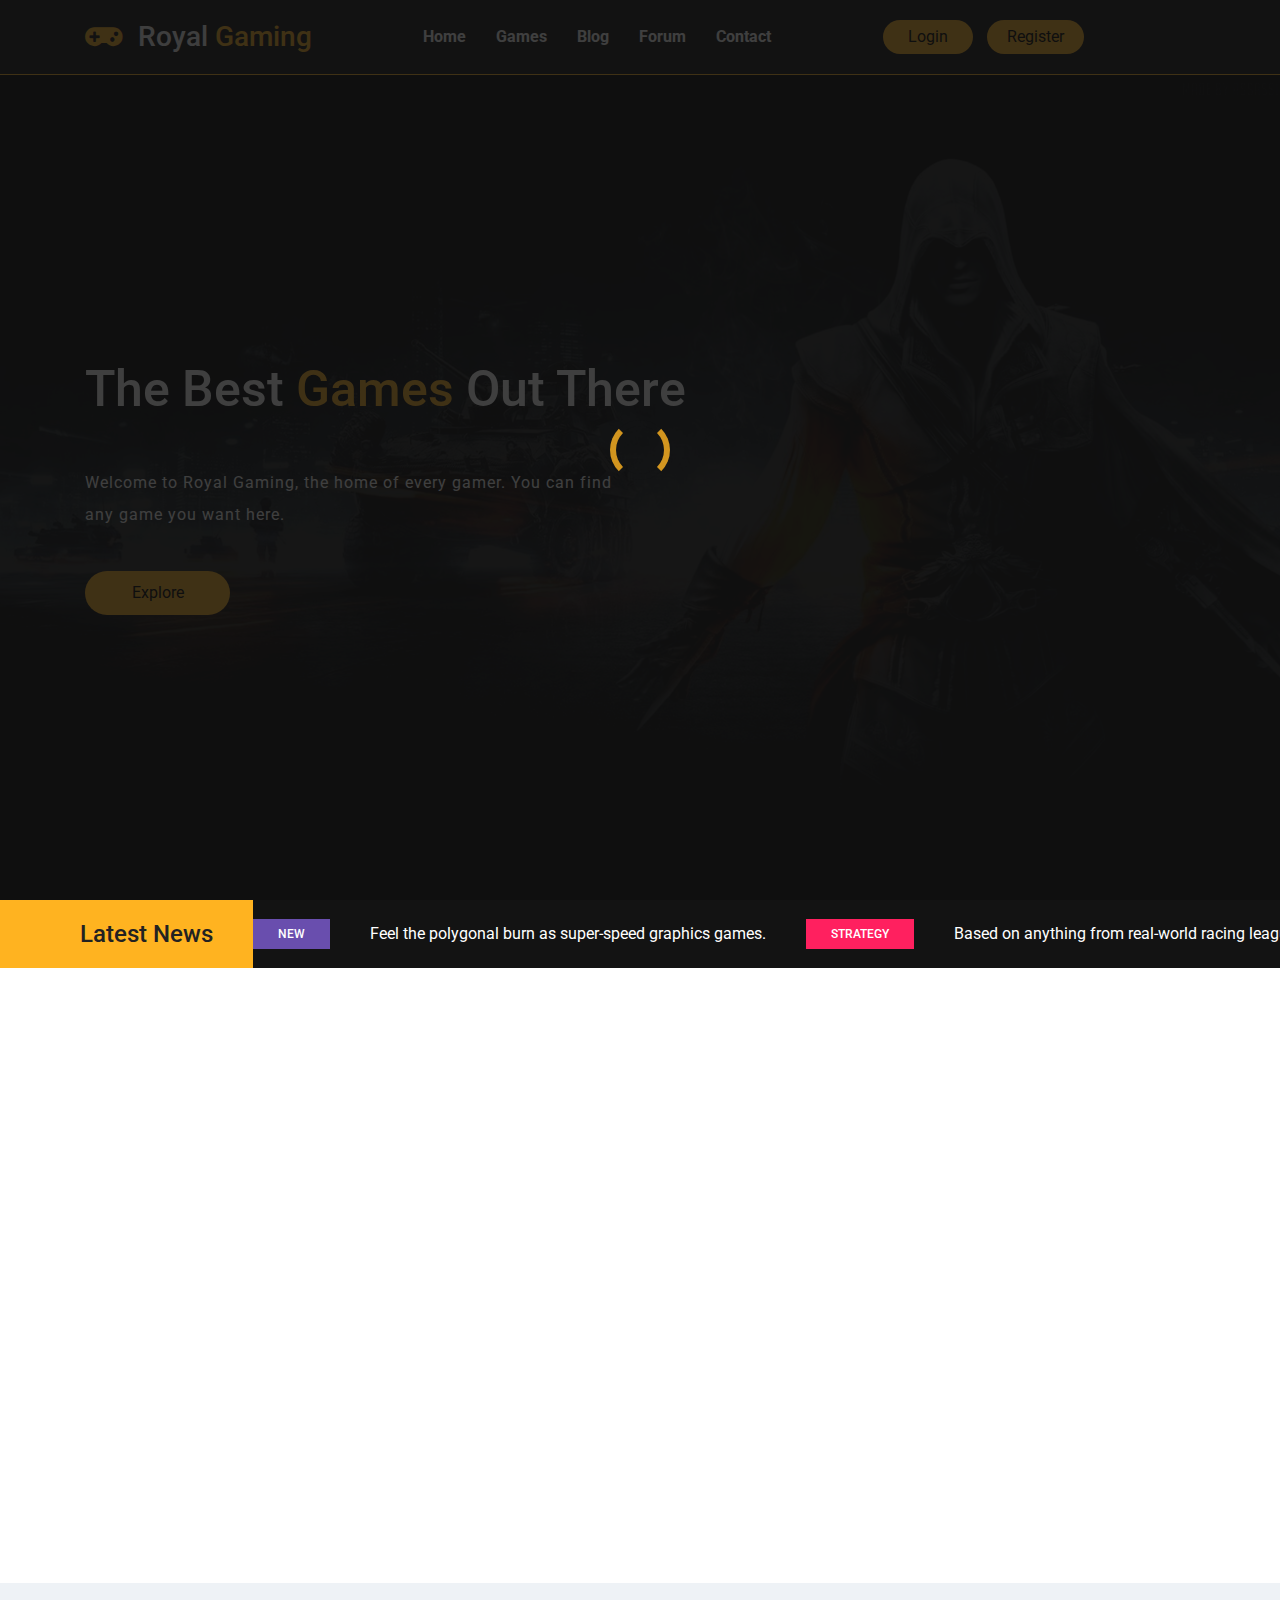
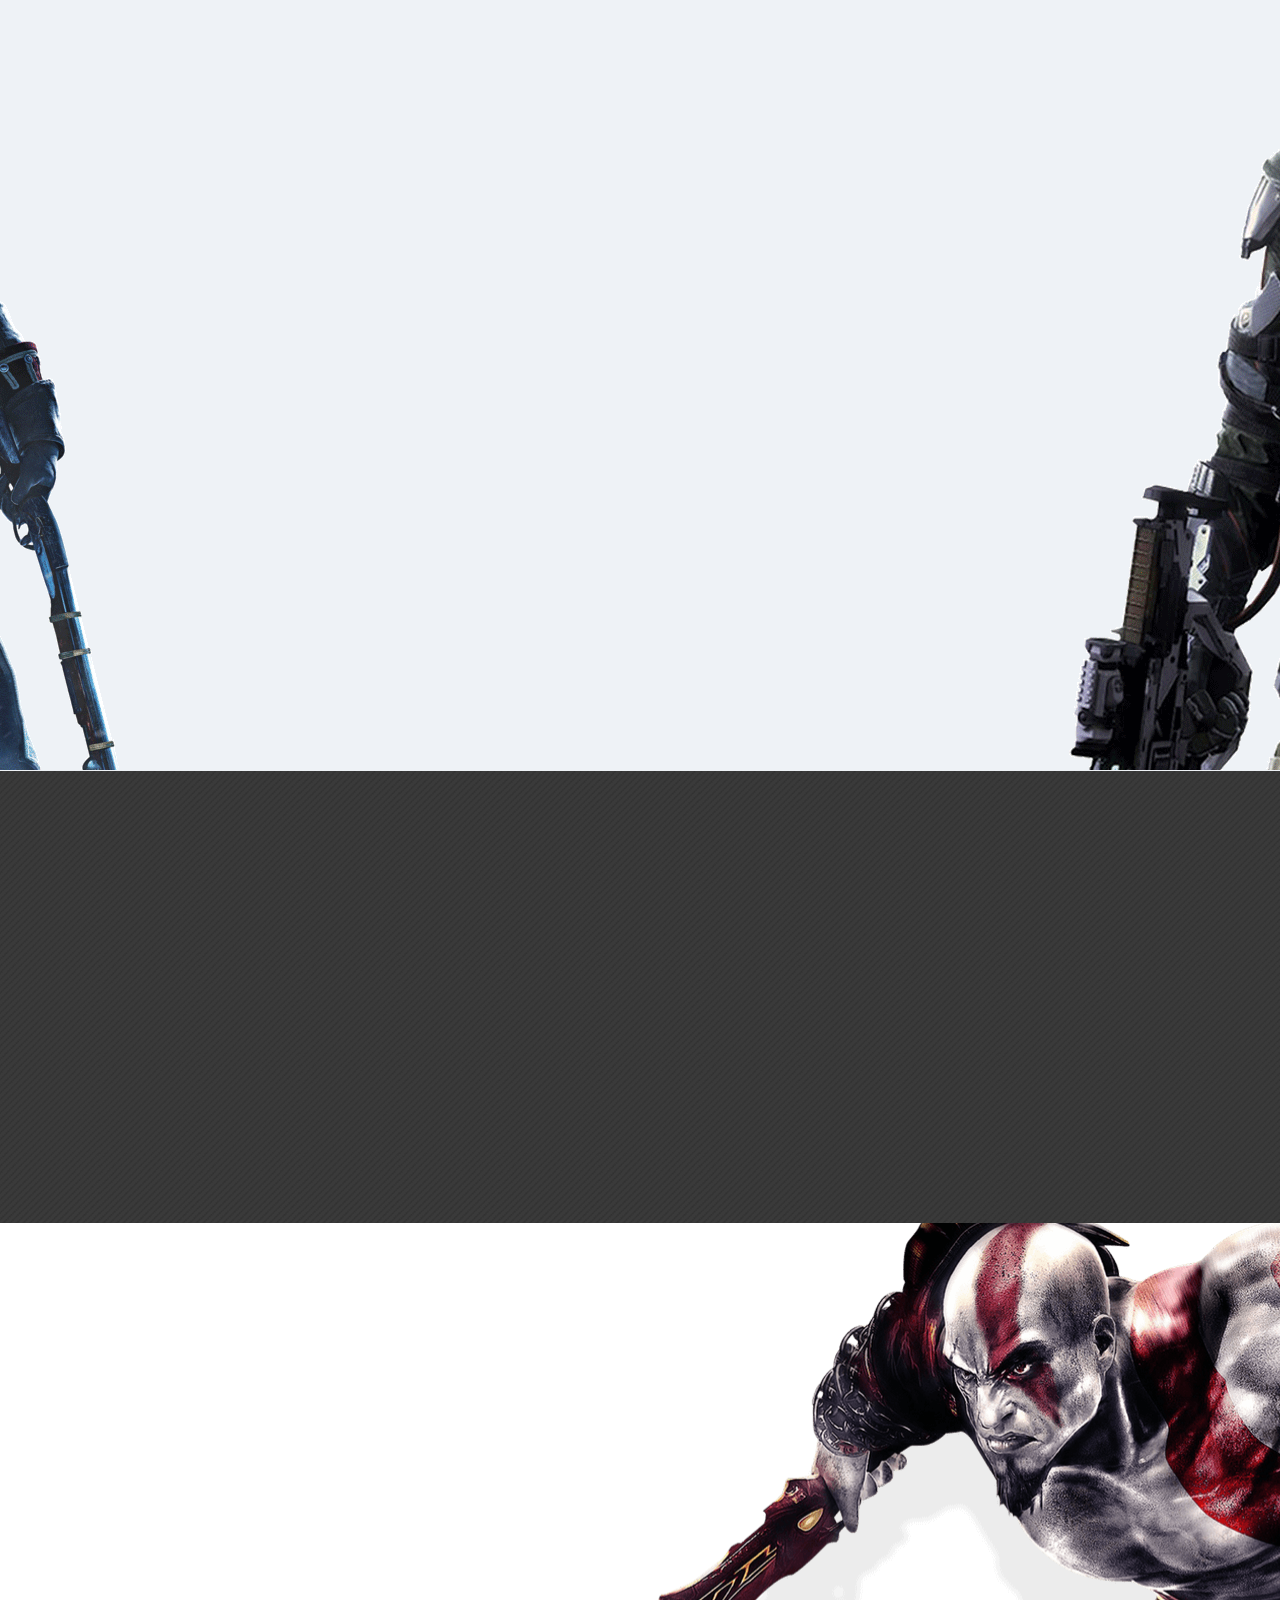
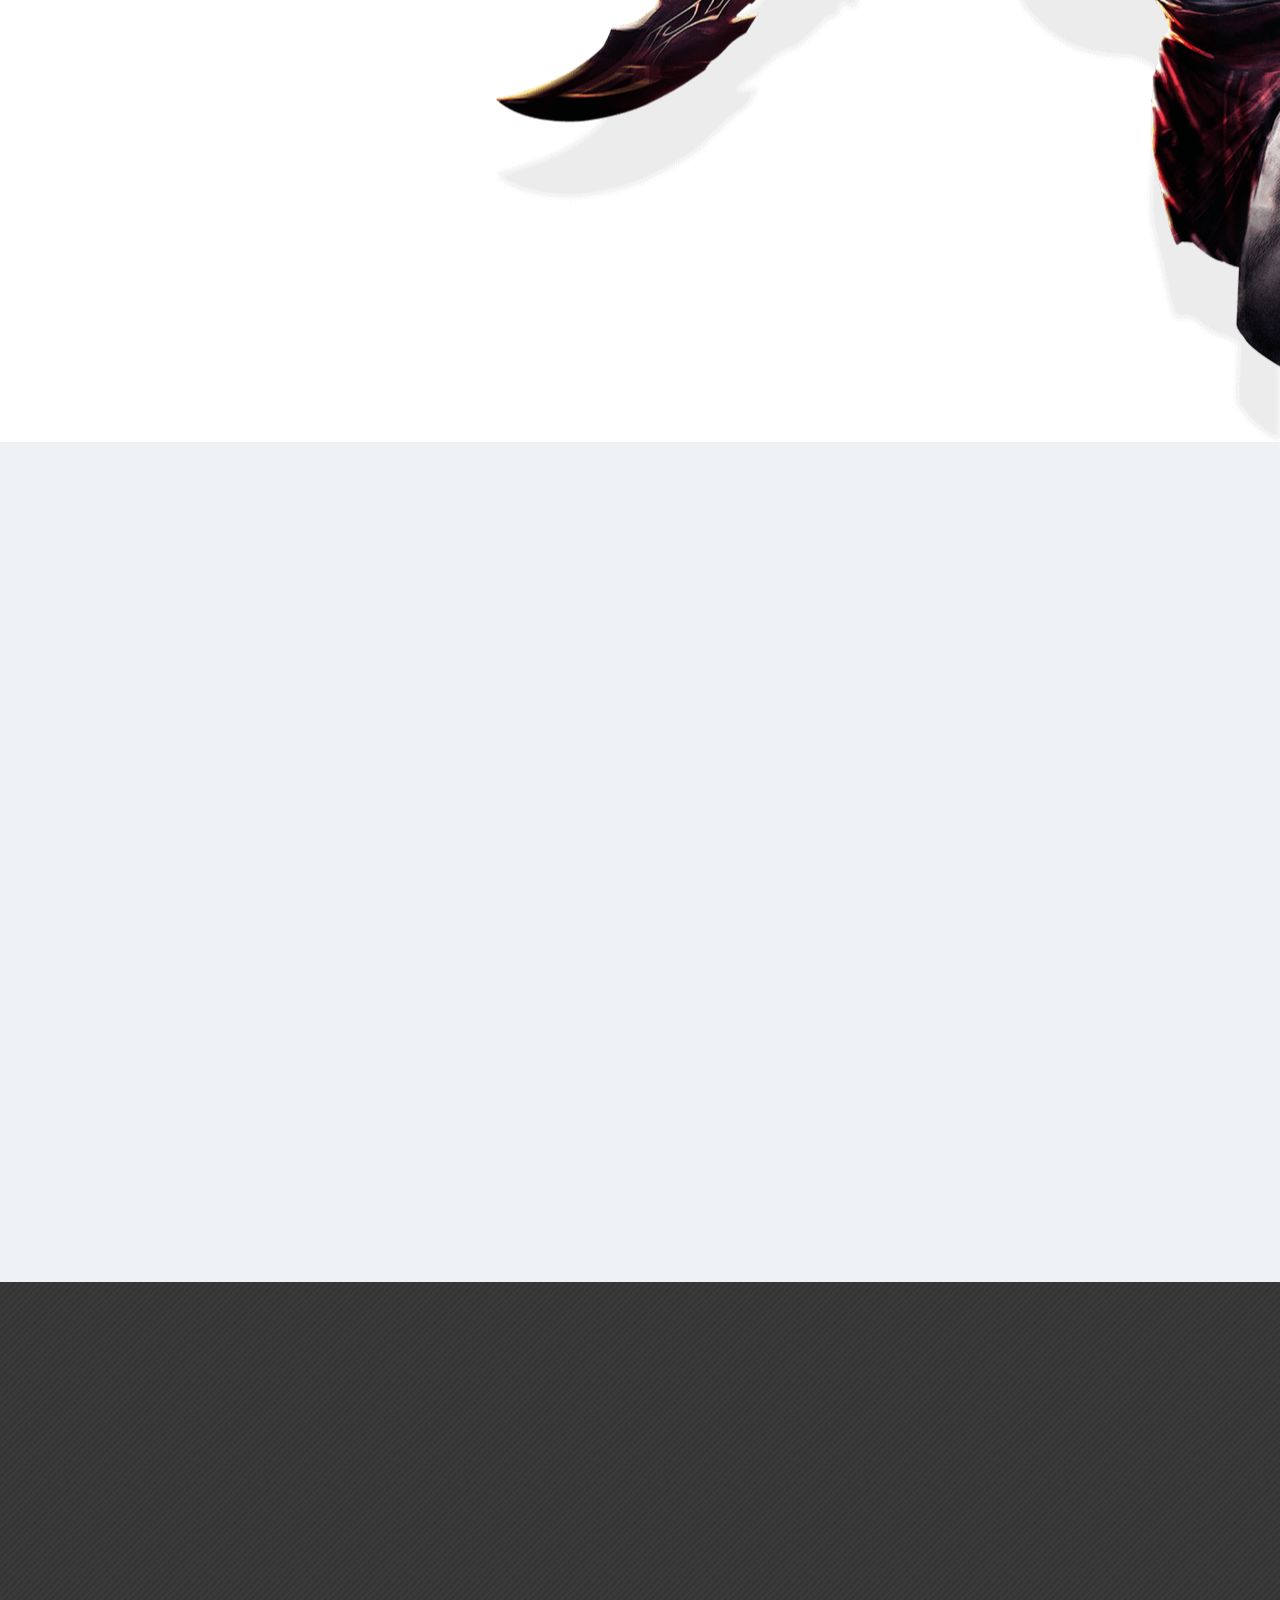
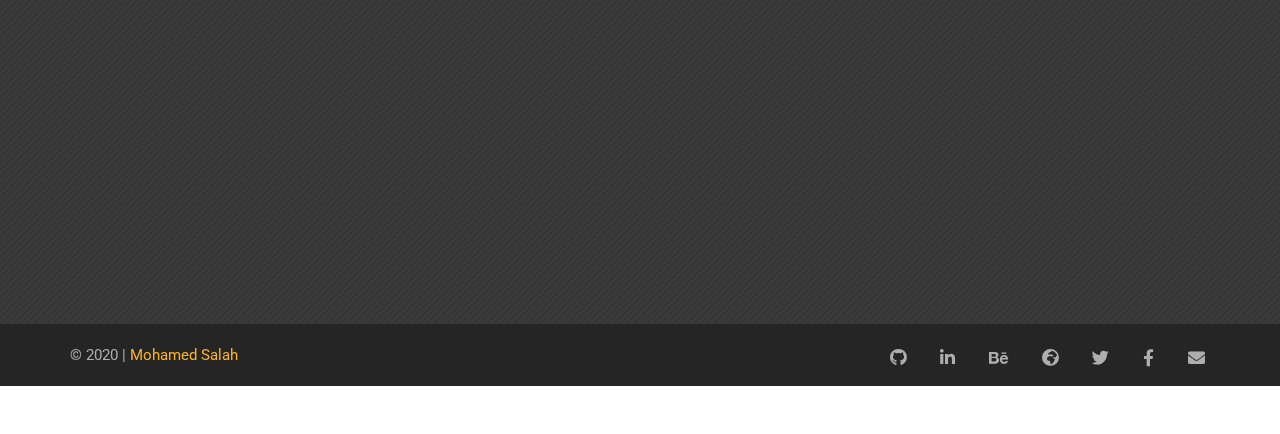
==== commit f8e7c46f: "Update index.html" ====
--- a/index.html
+++ b/index.html
@@ -653,6 +653,9 @@
             </a>
             <a href="https://www.linkedin.com/in/salahineo/" target="_blank">
               <i class="fab fa-linkedin-in"></i>
+            </a>
+            <a href="https://www.behance.net/salahineo" target="_blank">
+              <i class="fab fa-behance"></i>
             </a>
             <a href="https://salahineo.github.io/salahineo/" target="_blank">
               <i class="fas fa-globe-africa"></i>
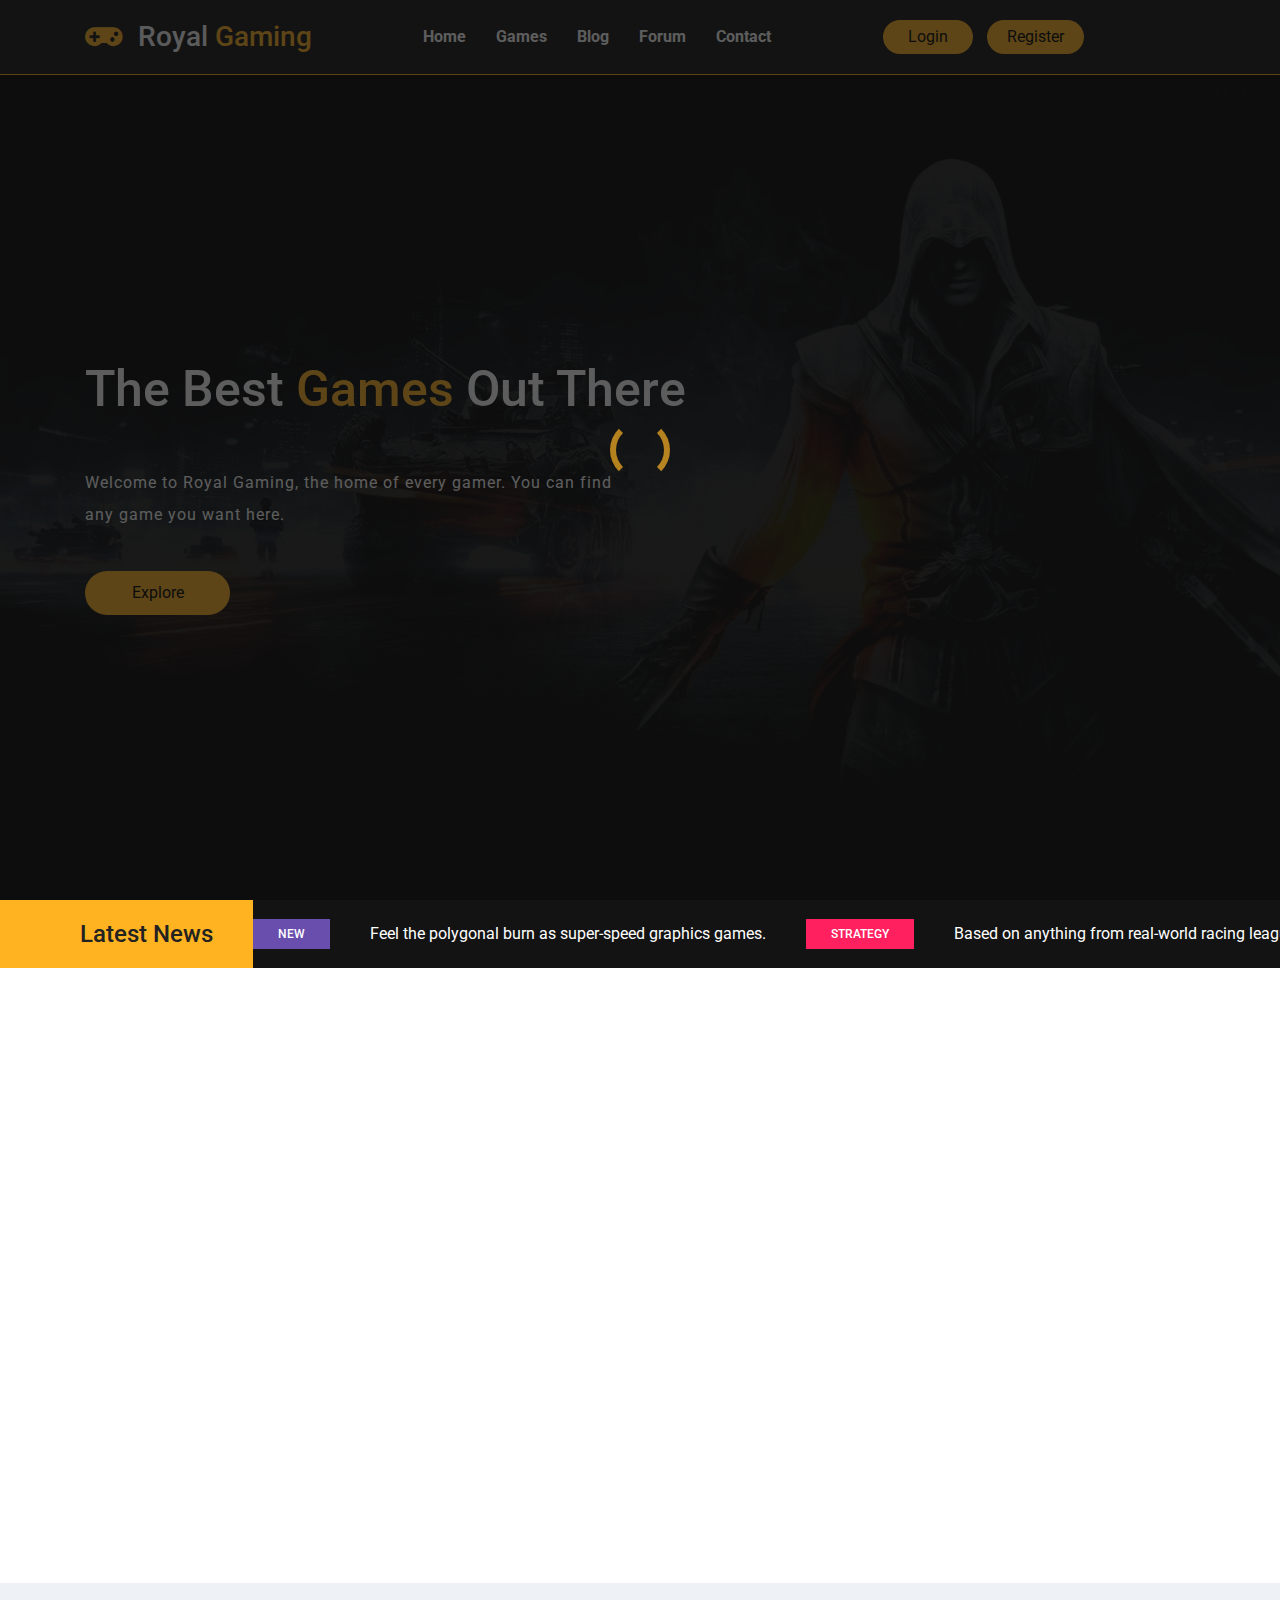
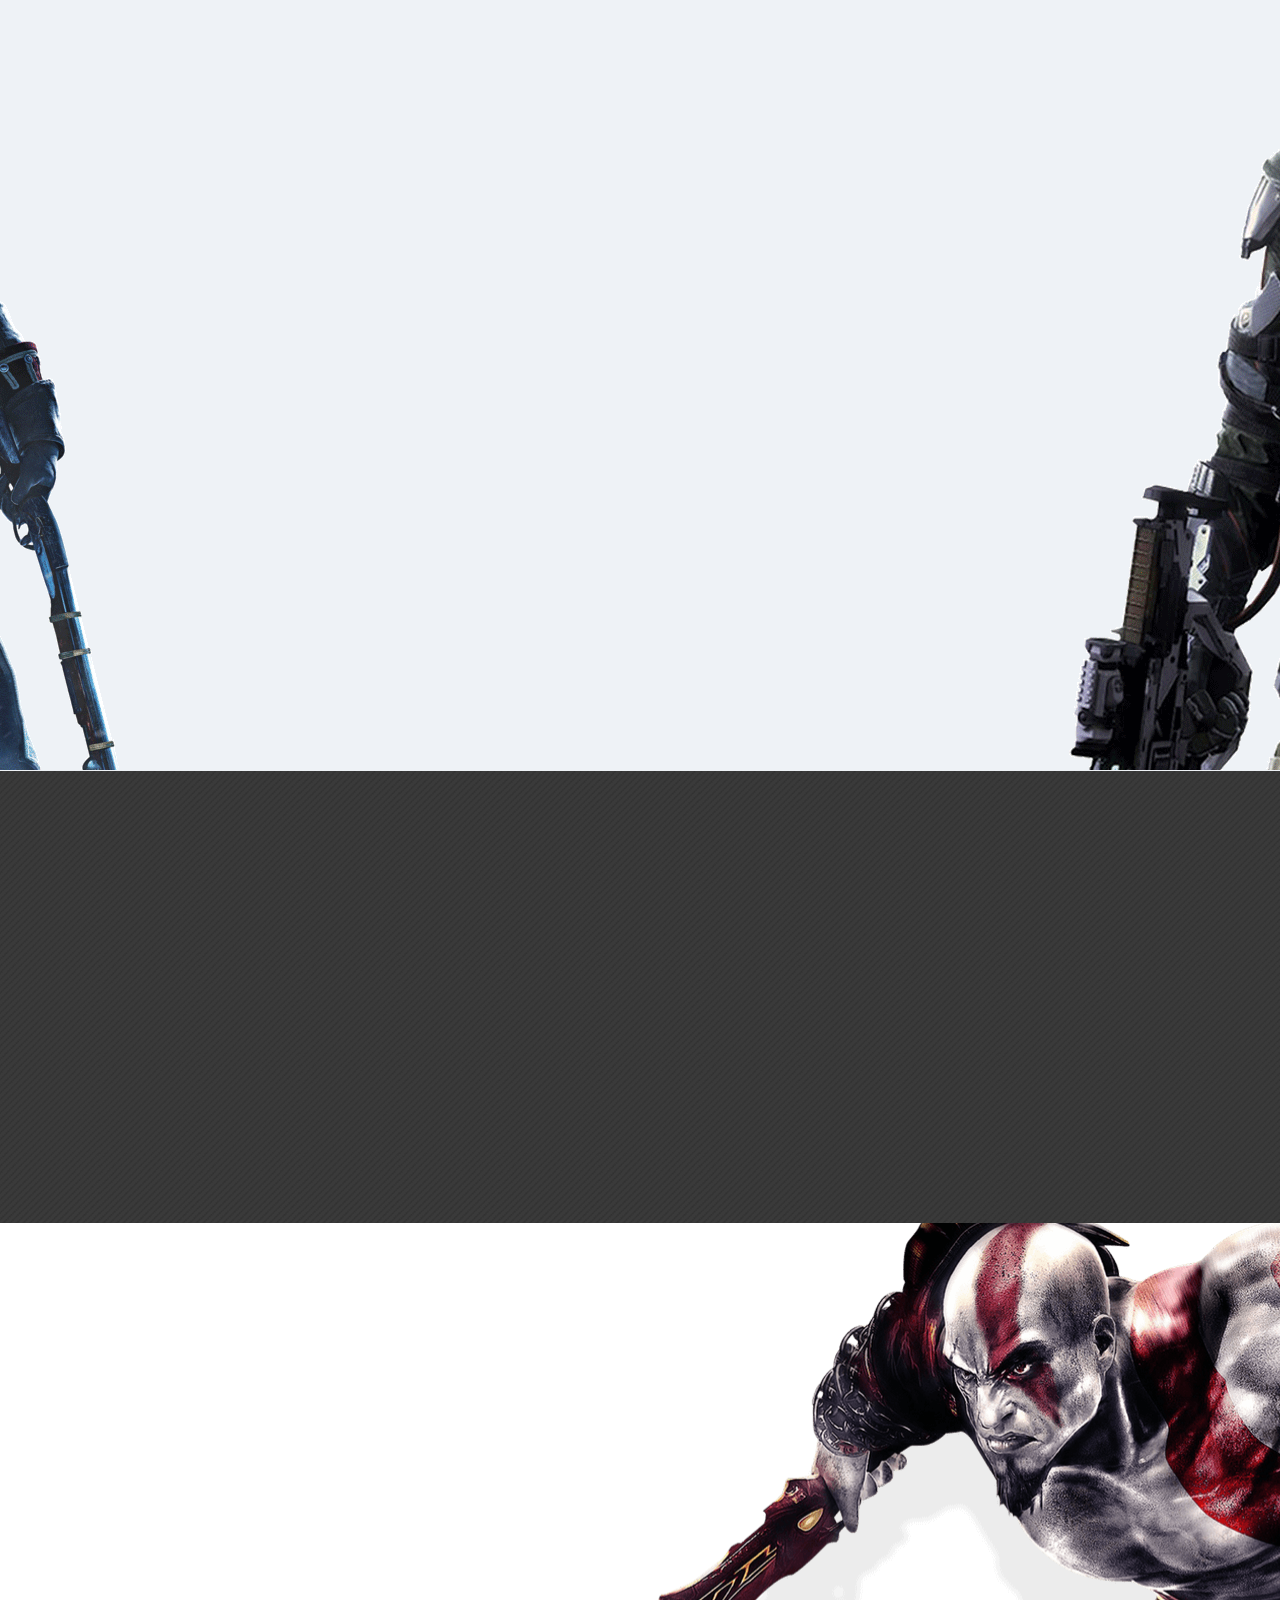
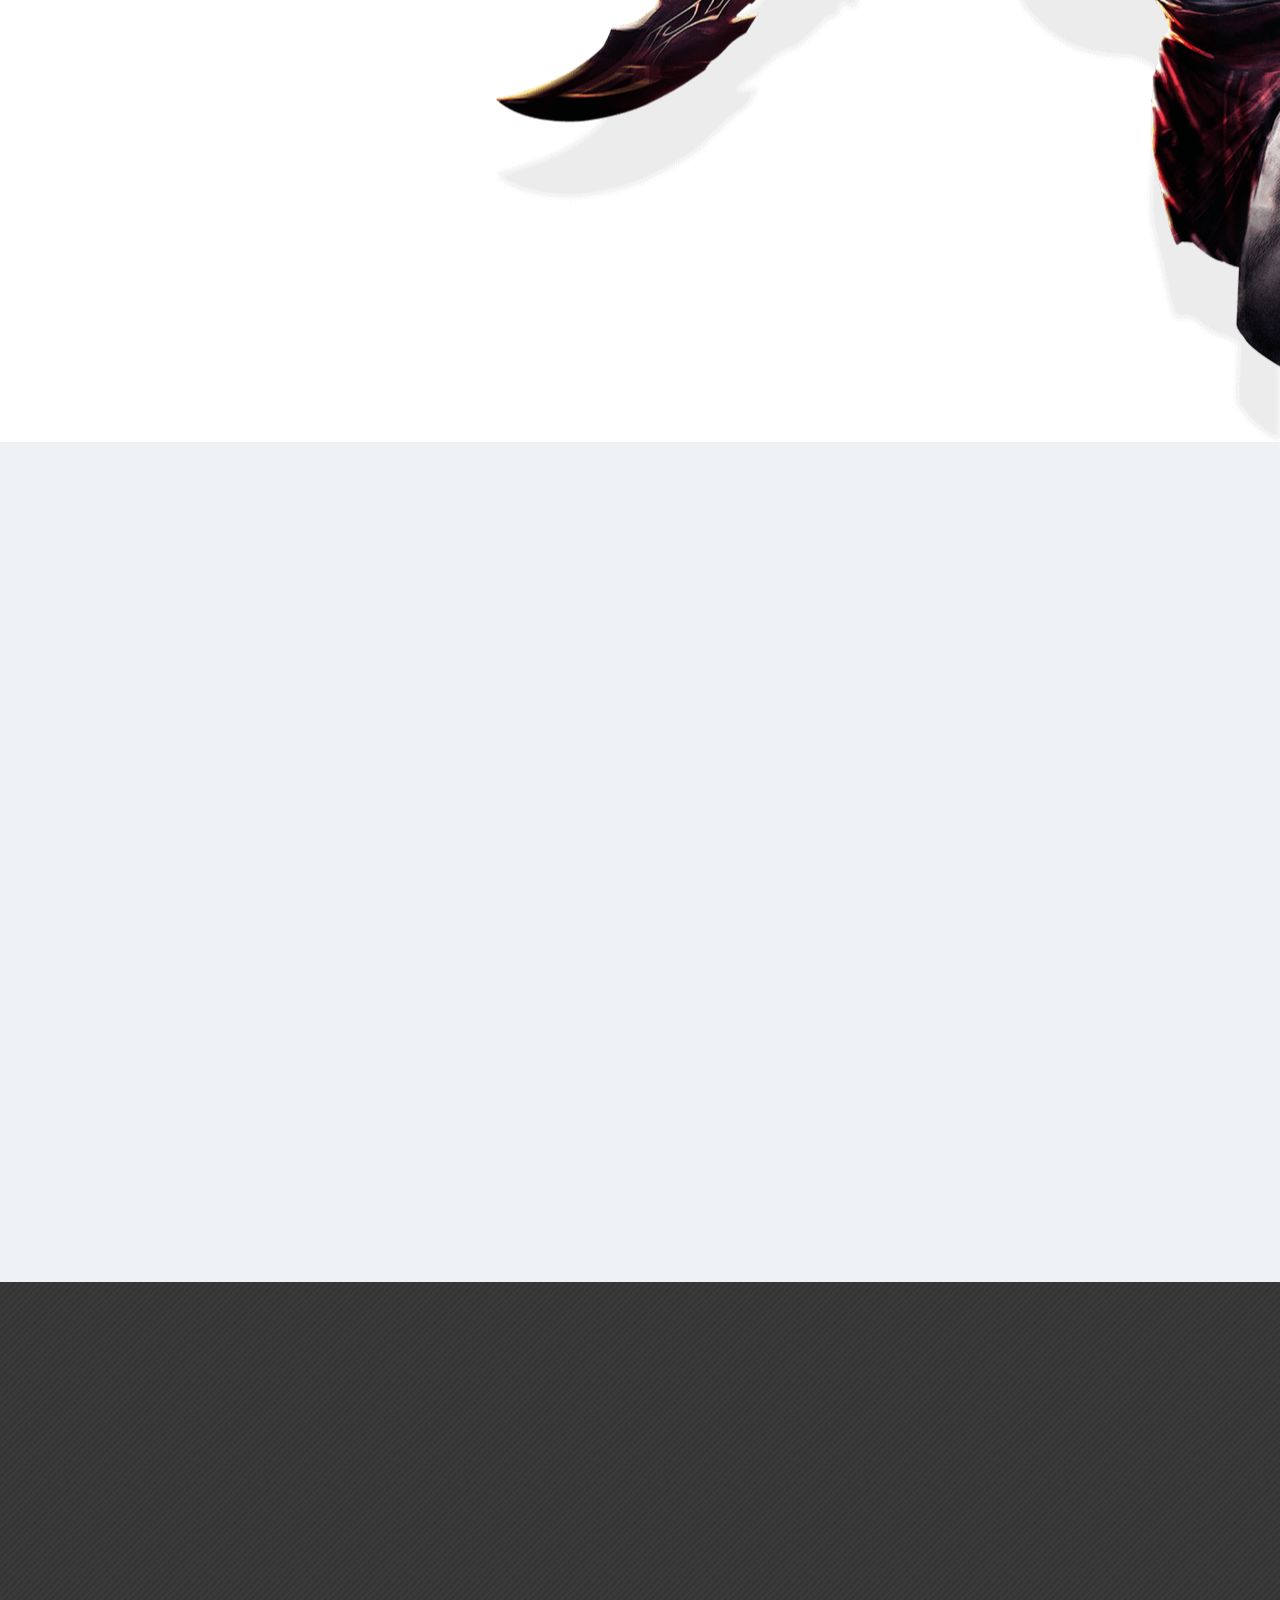
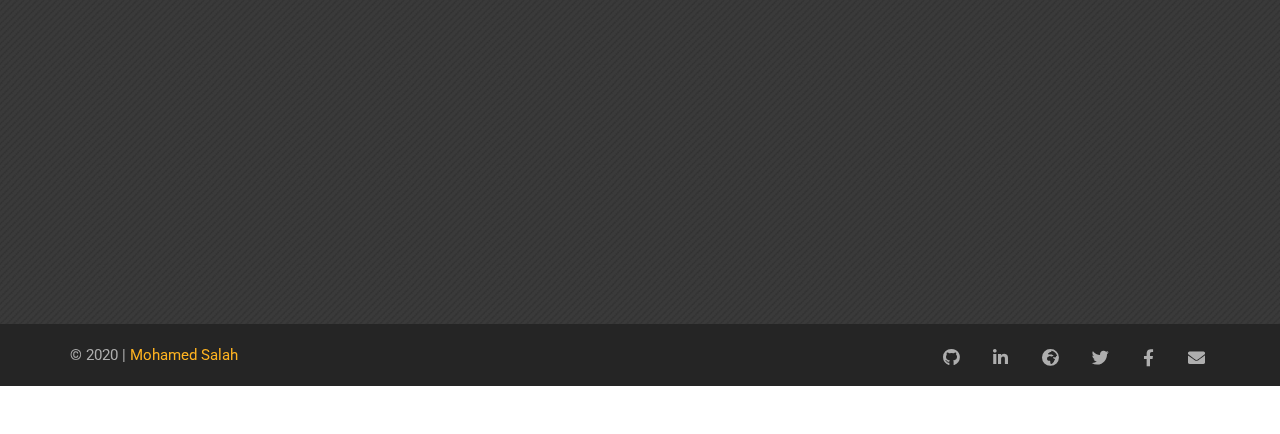
==== commit 1a15810c: "Update Info" ====
--- a/index.html
+++ b/index.html
@@ -653,9 +653,6 @@
             </a>
             <a href="https://www.linkedin.com/in/salahineo/" target="_blank">
               <i class="fab fa-linkedin-in"></i>
-            </a>
-            <a href="https://www.behance.net/salahineo" target="_blank">
-              <i class="fab fa-behance"></i>
             </a>
             <a href="https://salahineo.github.io/salahineo/" target="_blank">
               <i class="fas fa-globe-africa"></i>
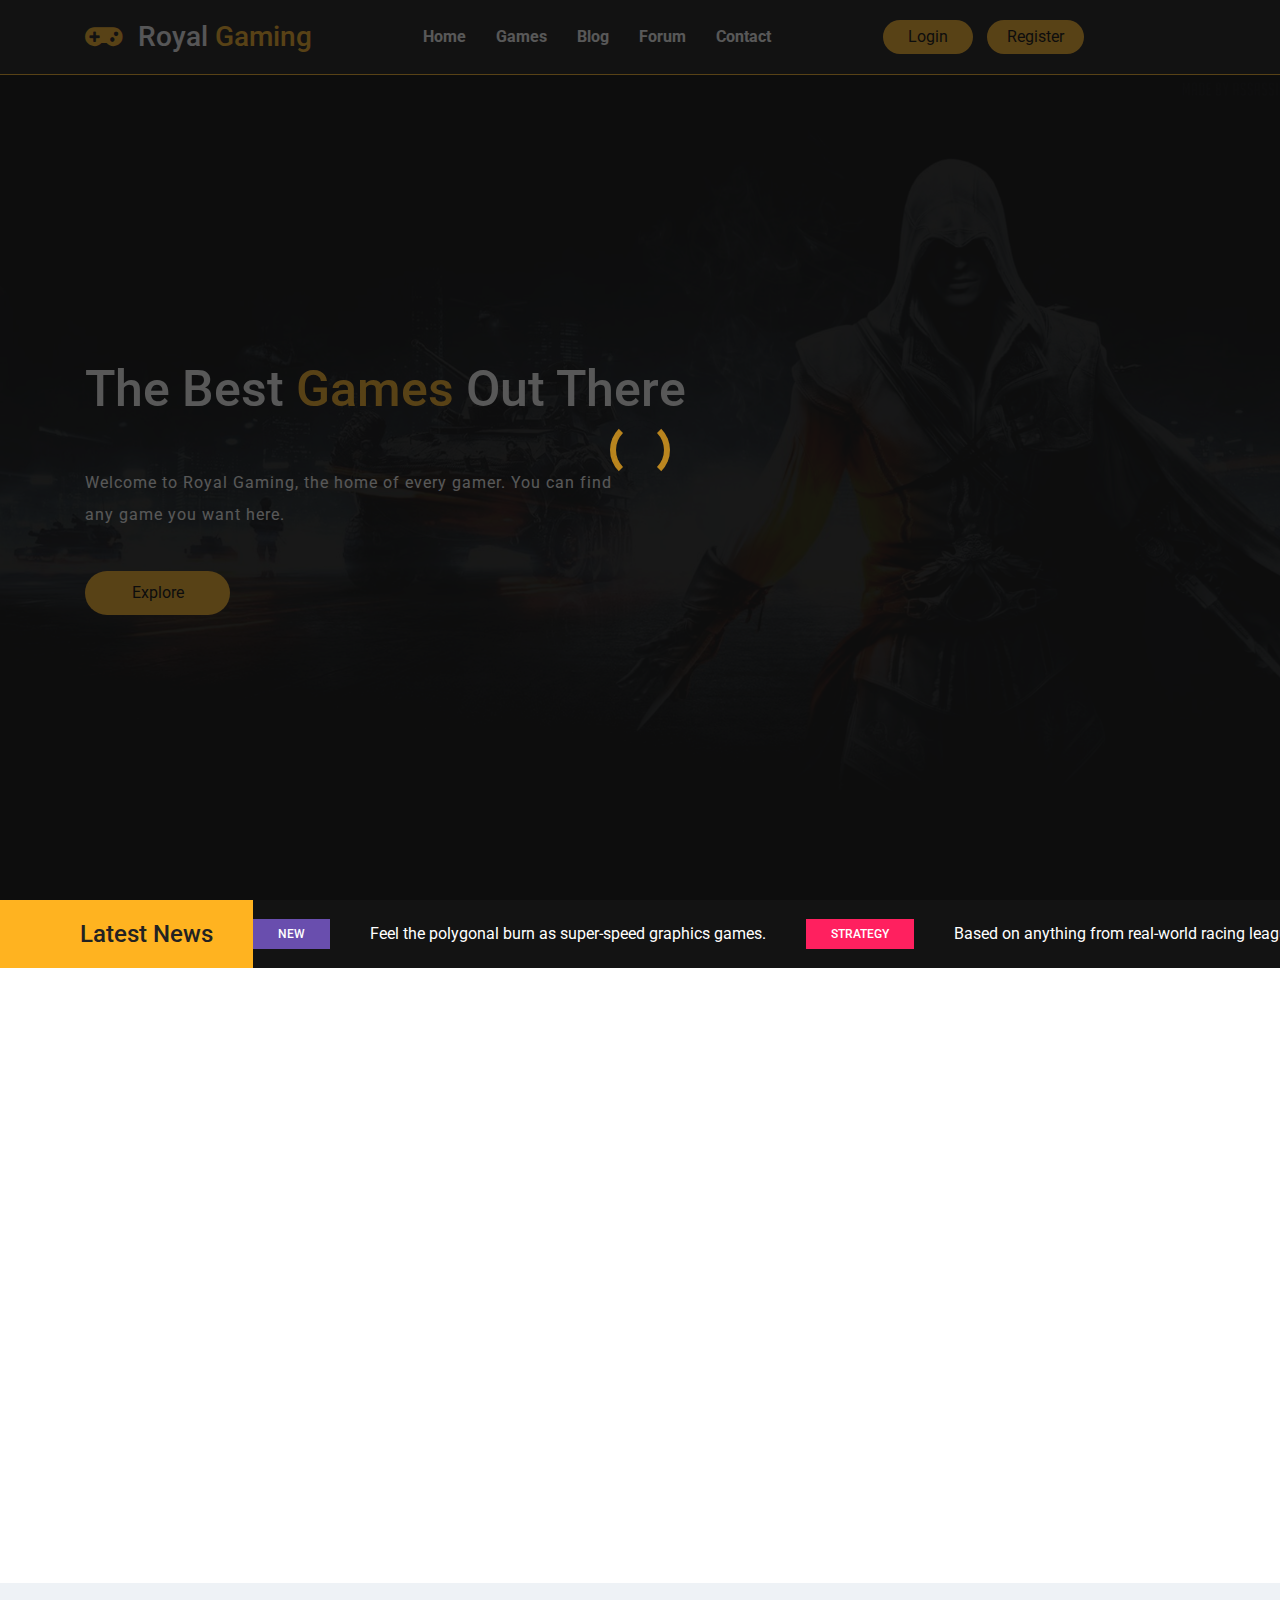
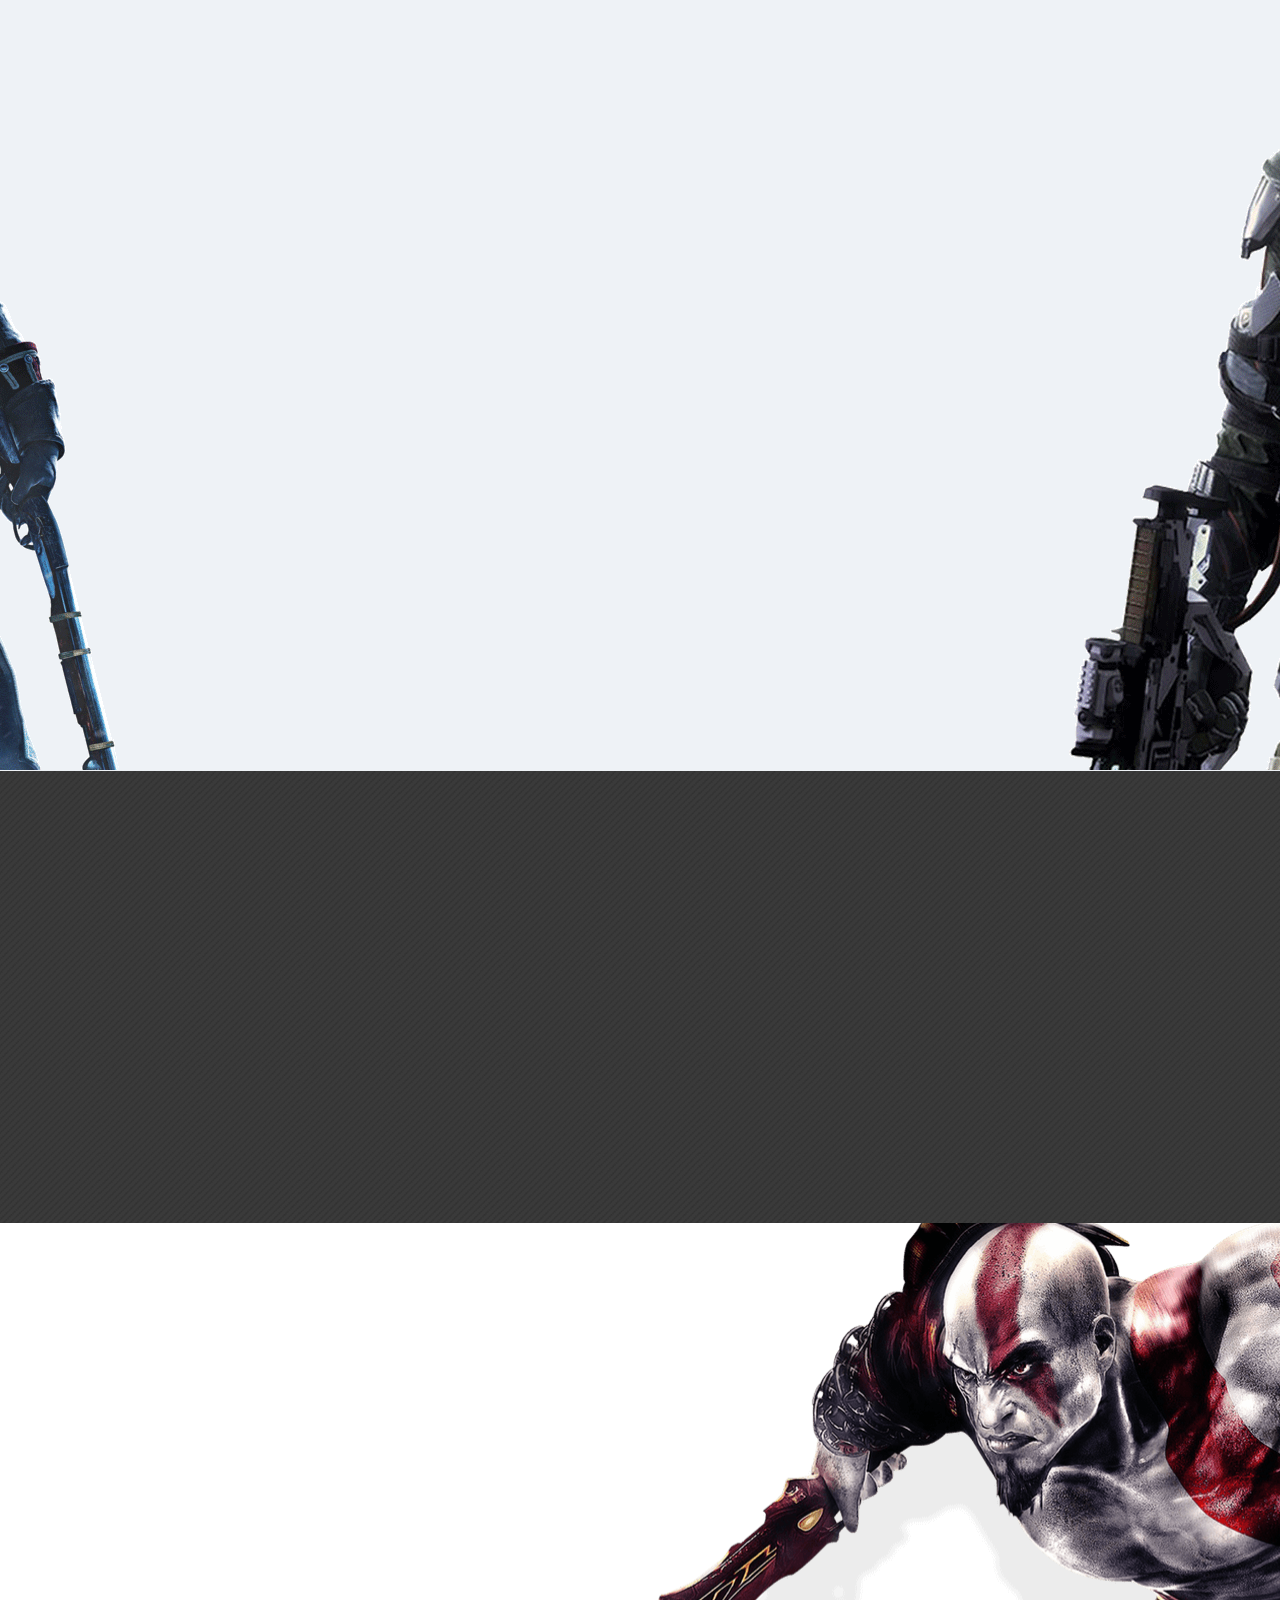
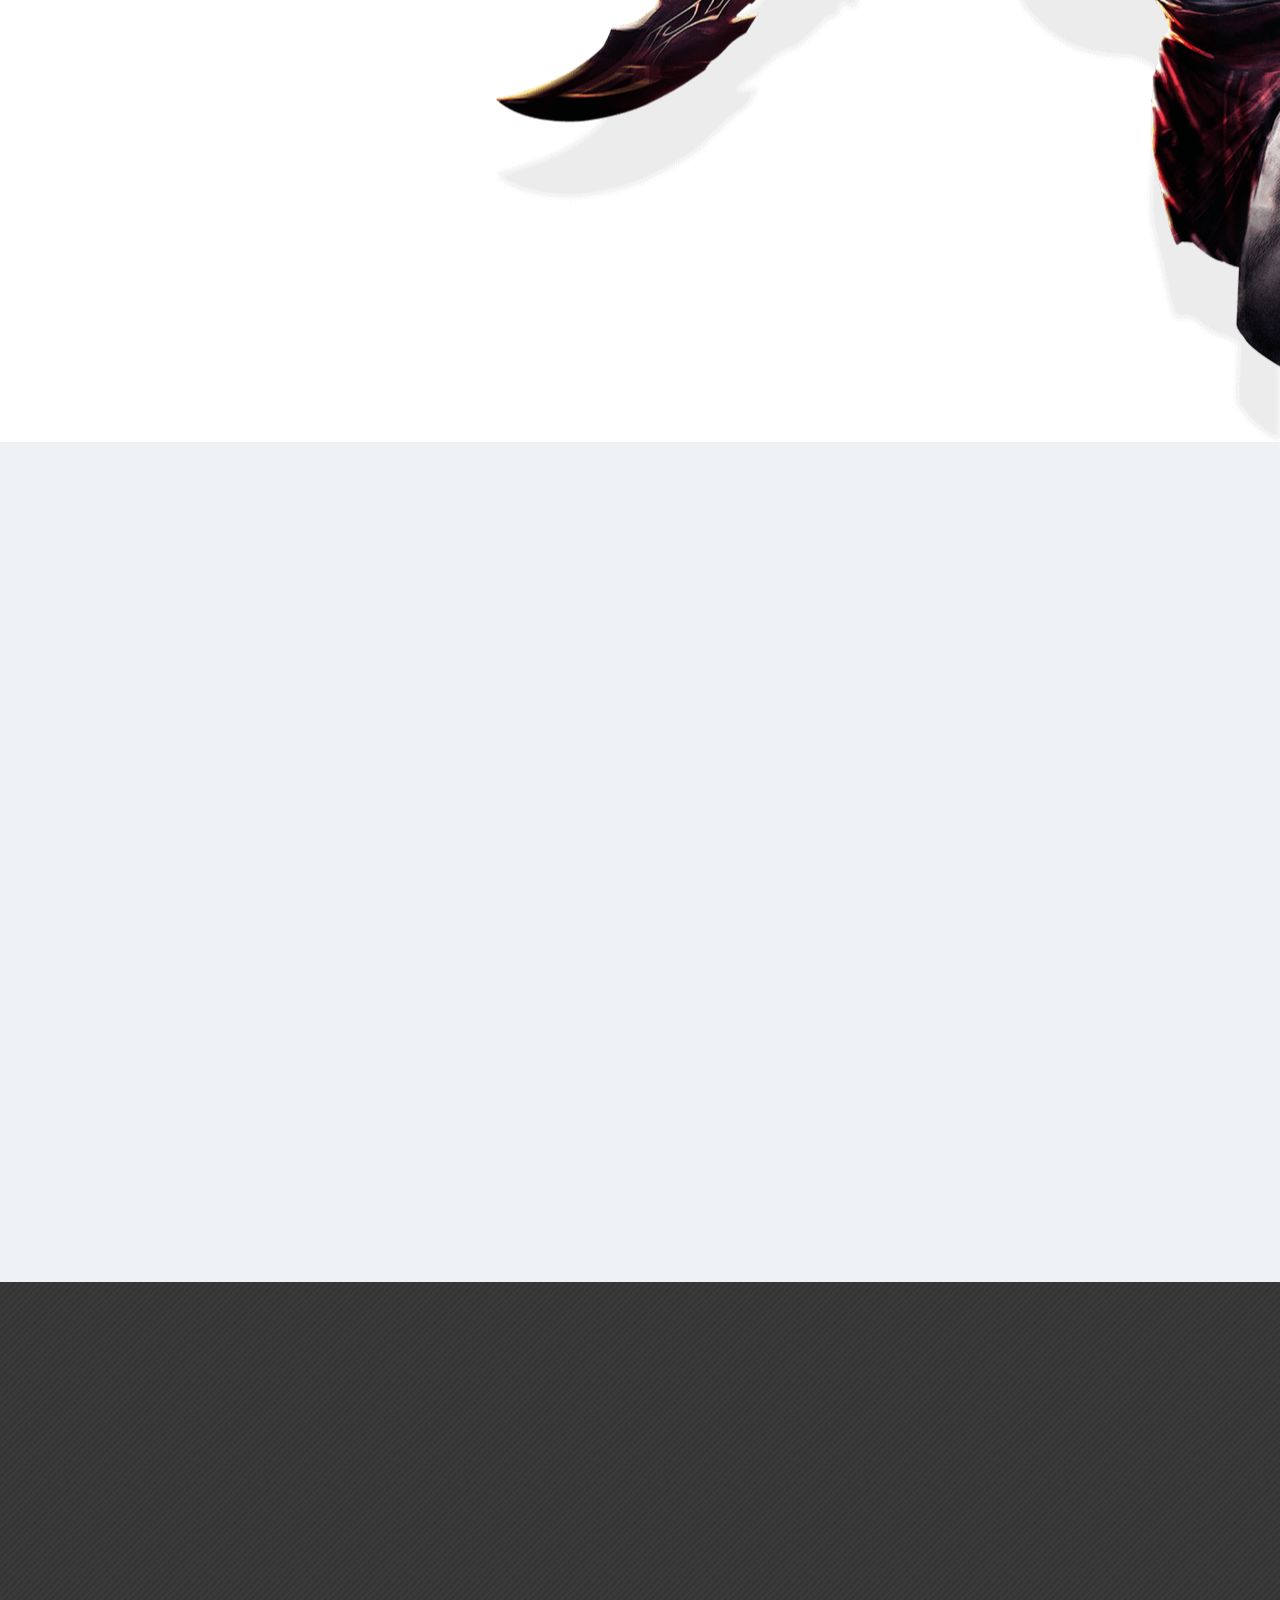
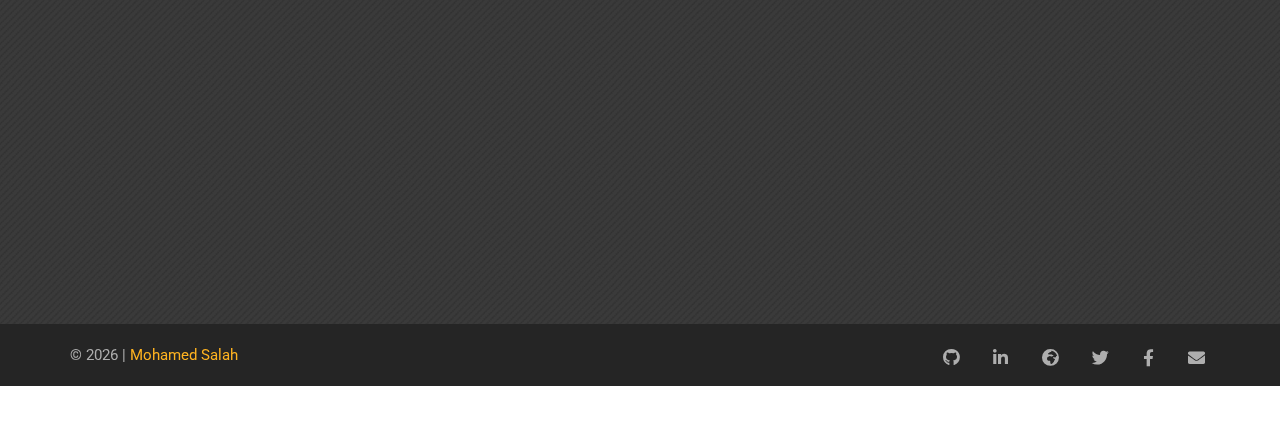
==== commit 5134b723: "Add Dynamic Footer Year Copyright" ====
--- a/index.html
+++ b/index.html
@@ -644,7 +644,7 @@
         <div class="row">
           <!-- Copyright -->
           <div class="copyright col-lg-6">
-            <p>&copy; 2020 | <span>Mohamed Salah</span></p>
+            <p>&copy; <span id="footer-copyright-year"></span> | <span>Mohamed Salah</span></p>
           </div>
           <!-- Links -->
           <div class="links col-lg-6">
--- a/css/main.css
+++ b/css/main.css
@@ -707,7 +707,7 @@
   font-size: 15px;
 }
 
-footer .copyright p > span {
+footer .copyright p > span:not(#footer-copyright-year) {
   color: #ffb320;
 }
 
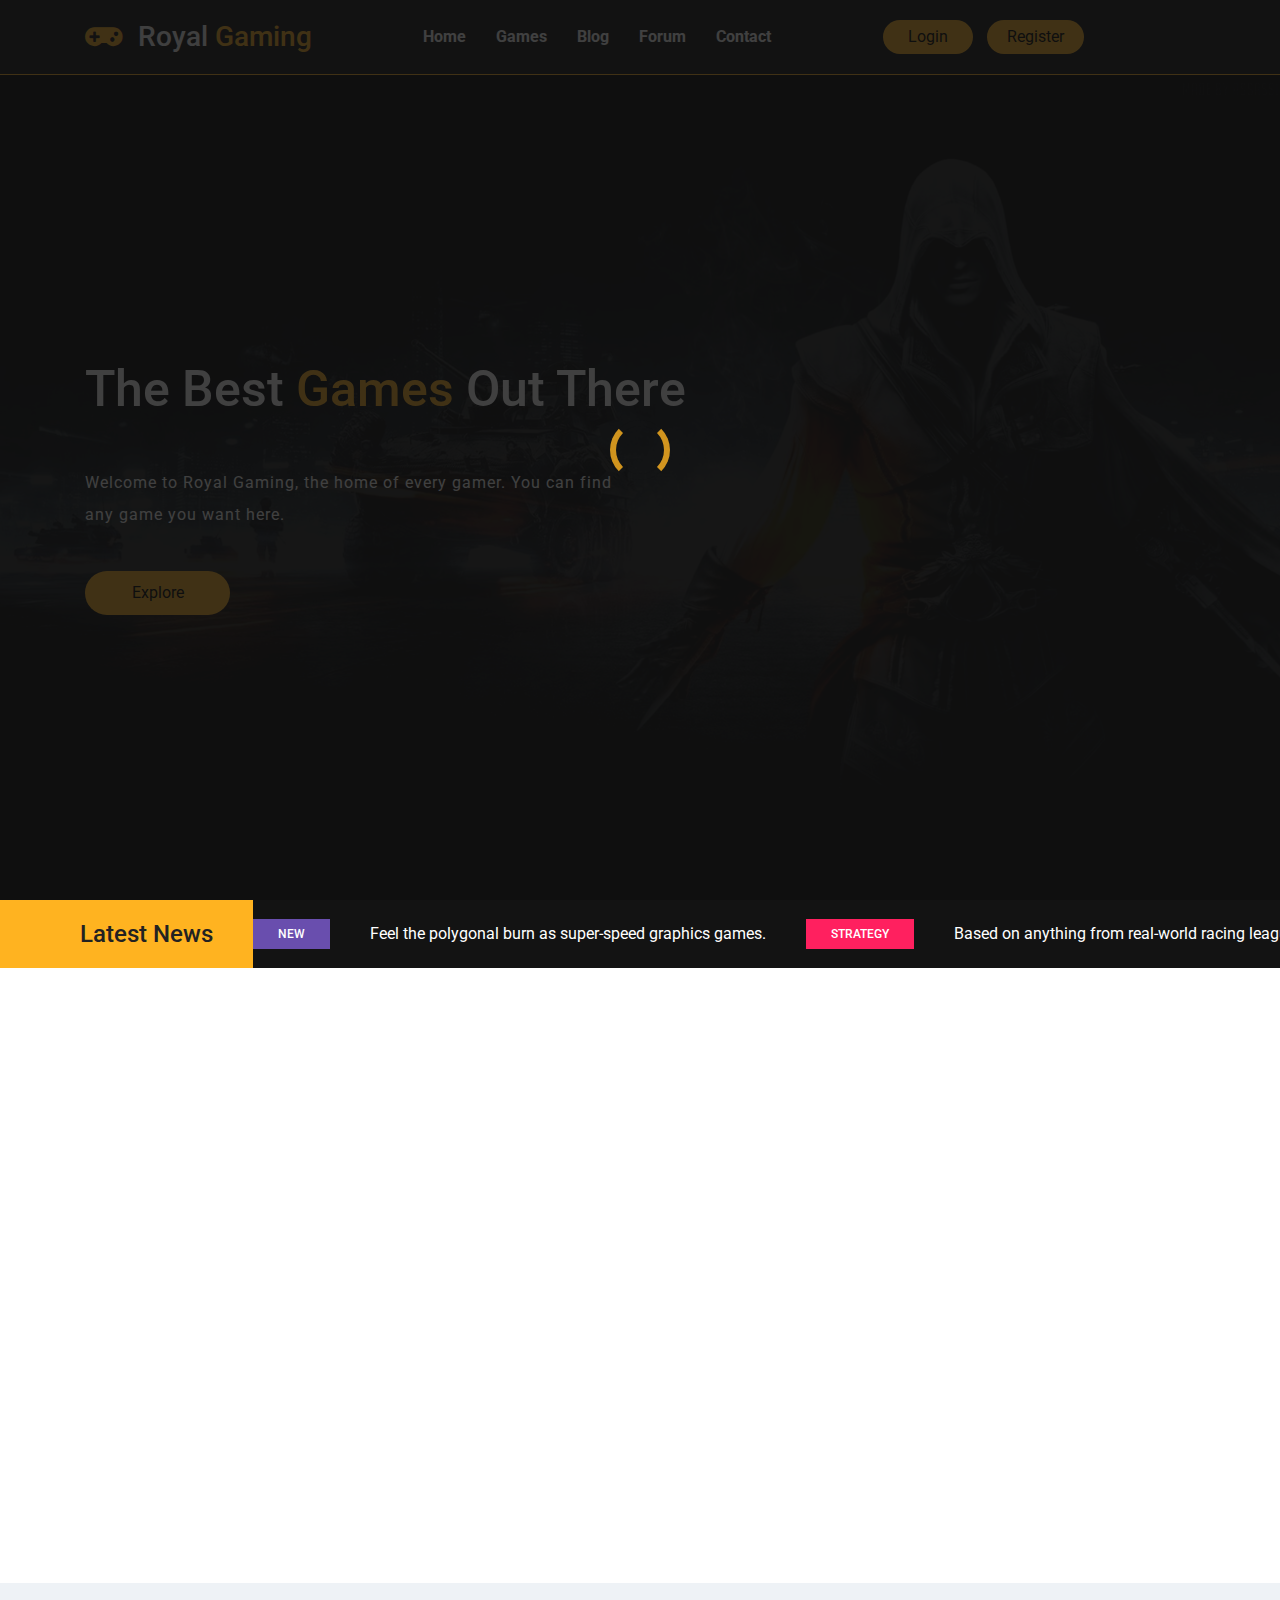
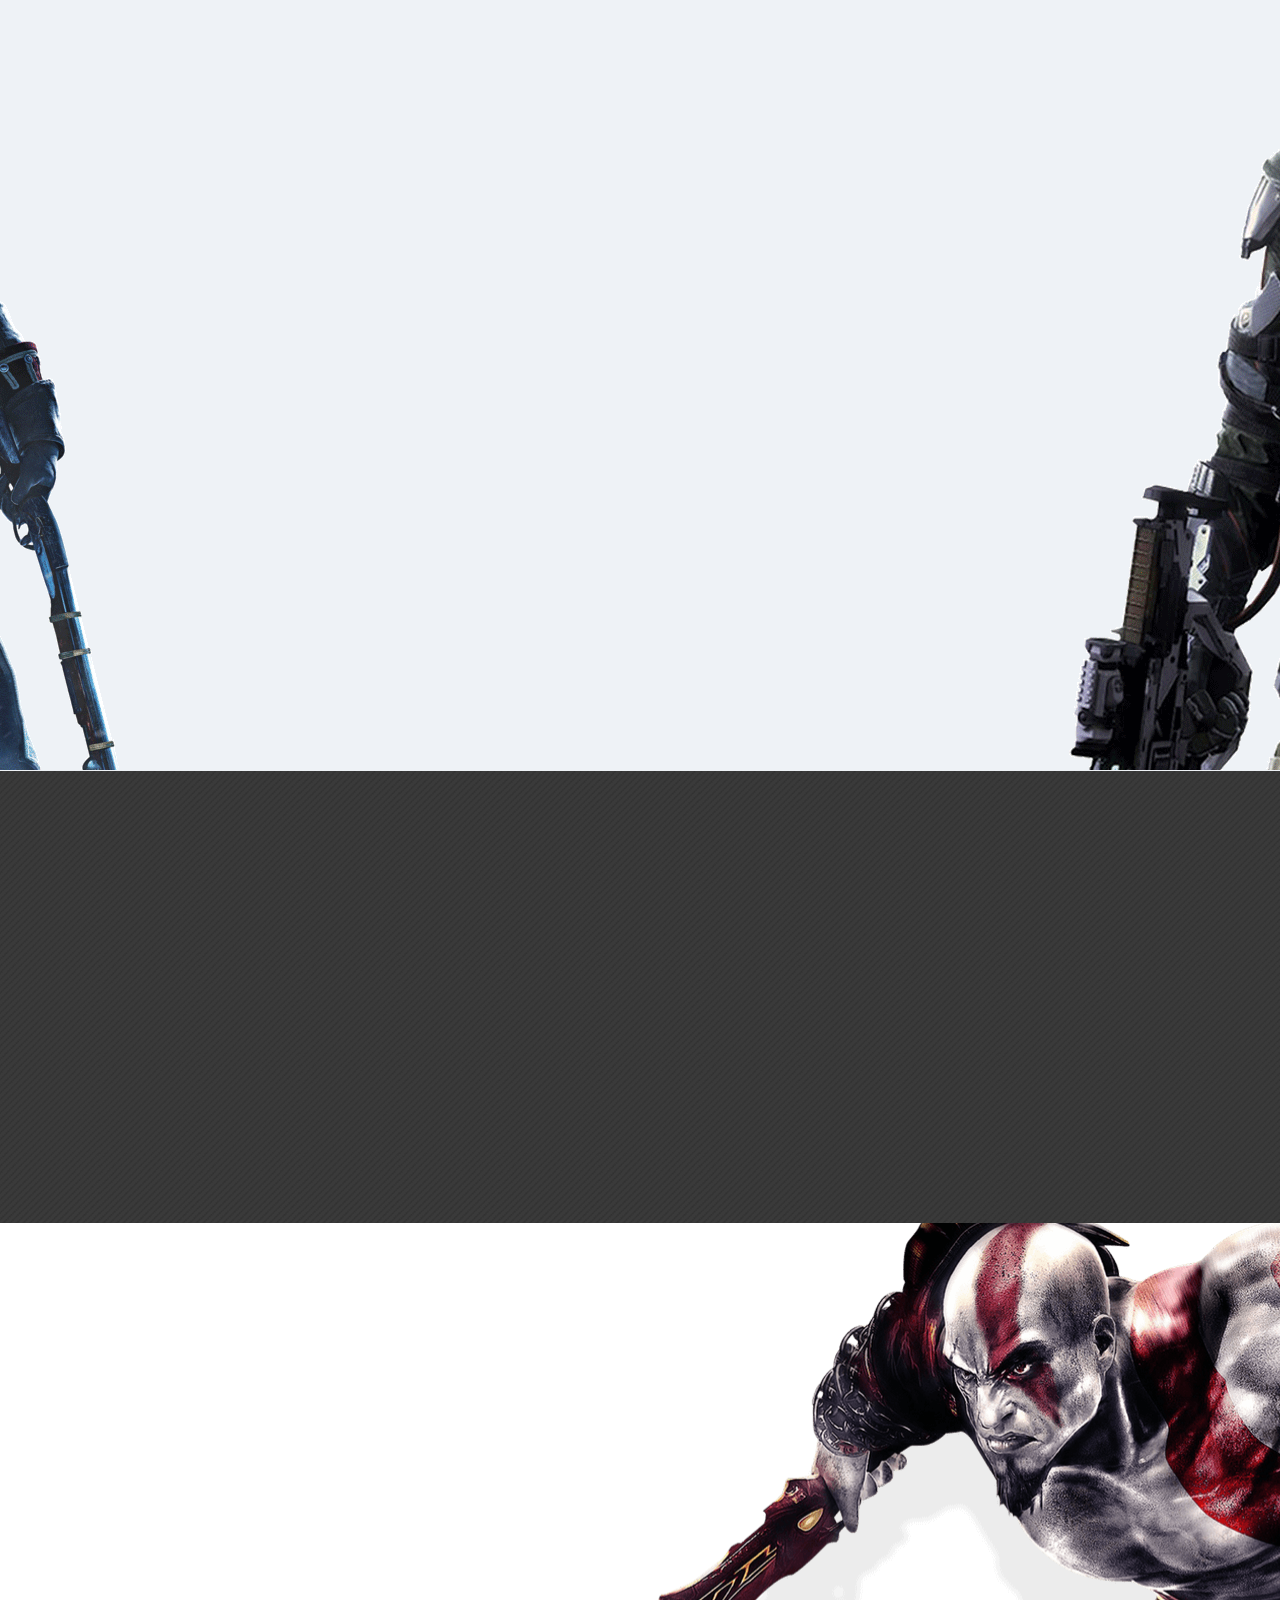
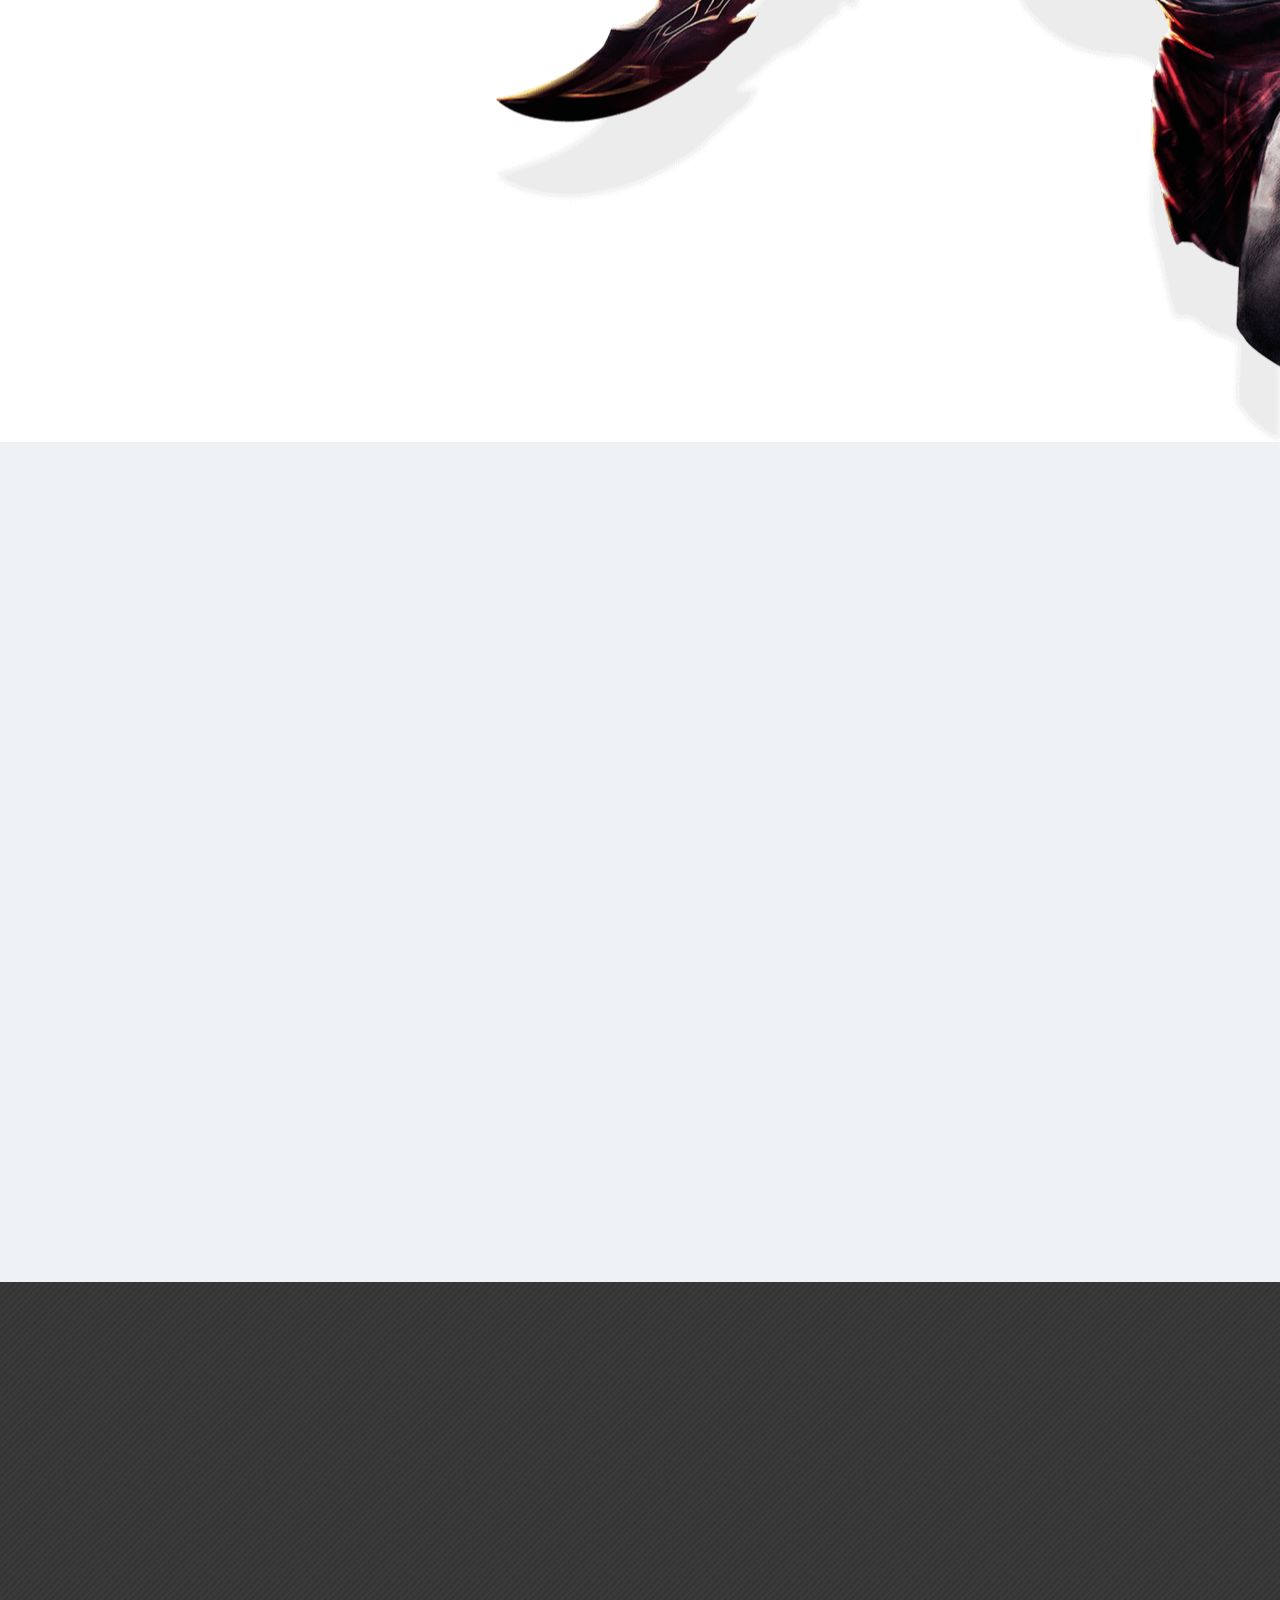
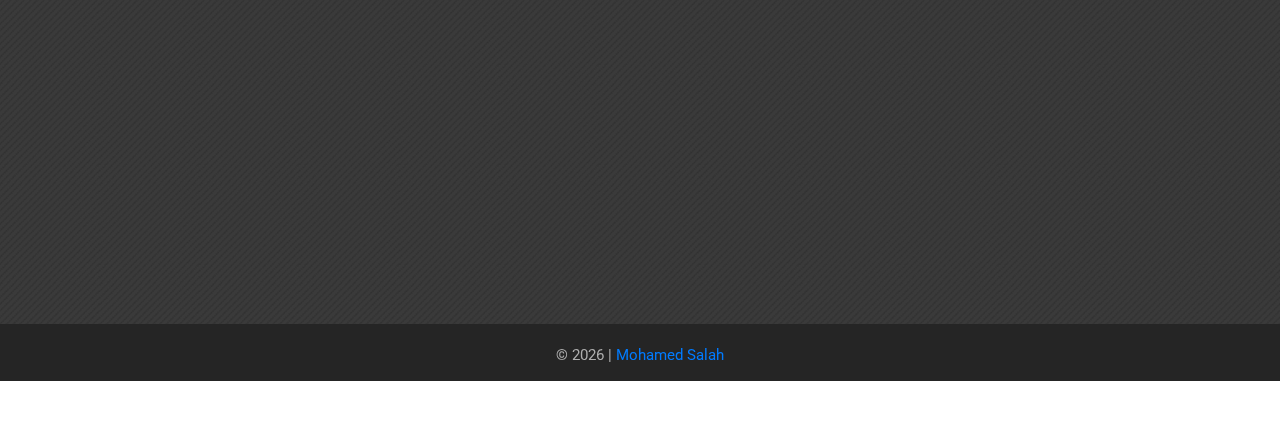
==== commit a30a3c47: "refactoring" ====
--- a/index.html
+++ b/index.html
@@ -3,22 +3,22 @@
   <head>
     <!-- Meta Info -->
     <meta charset="utf-8" />
-    <meta name="description" content="Home For Every Gammer" />
-    <meta name="keywords" content="Gaming, Gamers House, Games, Royal Gaming" />
-    <meta name="author" content="ITI Team" />
-    <meta name="viewport" content="width=device-width, initial-scale=1.0" />
-    <meta http-equiv="X-UA-Compatible" content="ie=edge" />
+    <meta content="Home For Every Gammer" name="description" />
+    <meta content="Gaming, Gamers House, Games, Royal Gaming" name="keywords" />
+    <meta content="ITI Team" name="author" />
+    <meta content="width=device-width, initial-scale=1.0" name="viewport" />
+    <meta content="ie=edge" http-equiv="X-UA-Compatible" />
 
     <!-- Page Title -->
     <title>Royal Gaming</title>
 
     <!-- Style Sheets -->
-    <link rel="stylesheet" href="vendors/fontawesome/css/fontawesome.css" />
-    <link rel="stylesheet" href="vendors/bootstrap/bootstrap.min.css" />
-    <link rel="stylesheet" href="vendors/animate/animate.min.css" />
-    <link rel="stylesheet" href="vendors/aos/aos.css" />
-    <link rel="stylesheet" href="css/main.css" />
-    <link rel="stylesheet" href="css/home.css" />
+    <link href="vendors/fontawesome/css/fontawesome.css" rel="stylesheet" />
+    <link href="vendors/bootstrap/bootstrap.min.css" rel="stylesheet" />
+    <link href="vendors/animate/animate.min.css" rel="stylesheet" />
+    <link href="vendors/aos/aos.css" rel="stylesheet" />
+    <link href="css/main.css" rel="stylesheet" />
+    <link href="css/home.css" rel="stylesheet" />
 
     <!-- Google Font -->
     <link
@@ -27,8 +27,8 @@
     />
 
     <!-- FavIcon -->
-    <link rel="icon" type="image/png" sizes="32x32" href="images/favicon/favicon-32x32.png" />
-    <link rel="icon" type="image/png" sizes="16x16" href="images/favicon/favicon-16x16.png" />
+    <link href="images/favicon/favicon-32x32.png" rel="icon" sizes="32x32" type="image/png" />
+    <link href="images/favicon/favicon-16x16.png" rel="icon" sizes="16x16" type="image/png" />
 
     <!-- HTML5 Tags Compitability -->
     <!--[if lt IE 9]>
@@ -57,8 +57,8 @@
           </ul>
           <!-- Login Links -->
           <div class="register d-none d-lg-block">
-            <button data-toggle="modal" data-target="#loginModal">Login</button>
-            <button data-toggle="modal" data-target="#registerModal">Register</button>
+            <button data-target="#loginModal" data-toggle="modal">Login</button>
+            <button data-target="#registerModal" data-toggle="modal">Register</button>
           </div>
           <!-- Responsive Icon -->
           <div class="responsive-nav-icon">
@@ -87,8 +87,8 @@
         </ul>
         <!-- Login Links -->
         <div class="register d-flex flex-column">
-          <button data-toggle="modal" data-target="#loginModal">Login</button>
-          <button data-toggle="modal" data-target="#registerModal">Register</button>
+          <button data-target="#loginModal" data-toggle="modal">Login</button>
+          <button data-target="#registerModal" data-toggle="modal">Register</button>
         </div>
       </div>
     </nav>
@@ -269,7 +269,7 @@
               <span>FREE TOURNAMENT</span>
               <div class="tournament-content mt-4 row">
                 <div class="image mb-3 mb-lg-0 col-lg-4">
-                  <img class="img-fluid" src="images/tournament/1.jpg" alt="Tournament 1" />
+                  <img alt="Tournament 1" class="img-fluid" src="images/tournament/1.jpg" />
                 </div>
                 <div class="info col-lg-8">
                   <h4>World Of WarCraft</h4>
@@ -292,7 +292,7 @@
               <span>PREMIUM TOURNAMENT</span>
               <div class="tournament-content mt-4 row">
                 <div class="image mb-3 mb-lg-0 col-lg-4">
-                  <img class="img-fluid" src="images/tournament/2.jpg" alt="Tournament 2" />
+                  <img alt="Tournament 2" class="img-fluid" src="images/tournament/2.jpg" />
                 </div>
                 <div class="info col-lg-8">
                   <h4>DOOM</h4>
@@ -328,7 +328,7 @@
             <div class="review col-md-6 col-lg-3" data-aos="fade-up">
               <div class="info">
                 <span data-toggle="counter-up">9.6</span>
-                <img src="images/review/1.jpg" alt="Review 1" />
+                <img alt="Review 1" src="images/review/1.jpg" />
               </div>
               <h4>Assasin’s Creed</h4>
               <p>One of the best video games I have played.</p>
@@ -337,7 +337,7 @@
             <div class="review col-md-6 col-lg-3" data-aos="fade-up">
               <div class="info">
                 <span data-toggle="counter-up">9.2</span>
-                <img src="images/review/2.jpg" alt="Review 2" />
+                <img alt="Review 2" src="images/review/2.jpg" />
               </div>
               <h4>Doom</h4>
               <p>Doom is an action comedy, it had a hand in creating.</p>
@@ -346,7 +346,7 @@
             <div class="review col-md-6 col-lg-3" data-aos="fade-up">
               <div class="info">
                 <span data-toggle="counter-up">8.2</span>
-                <img src="images/review/3.jpg" alt="Review 3" />
+                <img alt="Review 3" src="images/review/3.jpg" />
               </div>
               <h4>Overwatch</h4>
               <p>It's little of the story unfolds over the course of the actual game.</p>
@@ -355,7 +355,7 @@
             <div class="review col-md-6 col-lg-3" data-aos="fade-up">
               <div class="info">
                 <span data-toggle="counter-up">7.9</span>
-                <img src="images/review/4.jpg" alt="Review 4" />
+                <img alt="Review 4" src="images/review/4.jpg" />
               </div>
               <h4>GTA</h4>
               <p>Great characters and an innovative and exciting narrative structure.</p>
@@ -515,7 +515,7 @@
     <section class="pre-footer">
       <div class="container">
         <div class="pre-footer-img" data-aos="fade-up">
-          <img class="img-fluid" src="images/footer-top-bg.png" alt="Footer Img" />
+          <img alt="Footer Img" class="img-fluid" src="images/footer-top-bg.png" />
         </div>
         <div class="row">
           <!-- Info -->
@@ -535,7 +535,7 @@
               <!-- Post 1 -->
               <div class="post d-flex align-items-center d-flex align-items-center">
                 <div class="post-image">
-                  <img class="rounded-lg img-fluid" src="images/latest-blog/1.jpg" alt="Post 1" />
+                  <img alt="Post 1" class="rounded-lg img-fluid" src="images/latest-blog/1.jpg" />
                 </div>
                 <div class="post-info">
                   <span>June 21, 2018</span>
@@ -546,7 +546,7 @@
               <!-- Post 2 -->
               <div class="post d-flex align-items-center">
                 <div class="post-image">
-                  <img class="rounded-lg img-fluid" src="images/latest-blog/2.jpg" alt="Post 2" />
+                  <img alt="Post 2" class="rounded-lg img-fluid" src="images/latest-blog/2.jpg" />
                 </div>
                 <div class="post-info">
                   <span>June 21, 2018</span>
@@ -557,7 +557,7 @@
               <!-- Post 3 -->
               <div class="post d-flex align-items-center">
                 <div class="post-image">
-                  <img class="rounded-lg img-fluid" src="images/latest-blog/3.jpg" alt="Post 3" />
+                  <img alt="Post 3" class="rounded-lg img-fluid" src="images/latest-blog/3.jpg" />
                 </div>
                 <div class="post-info">
                   <span>June 21, 2018</span>
@@ -575,9 +575,9 @@
               <div class="comment d-flex align-items-center">
                 <div class="comment-img">
                   <img
+                    alt="Comment 1"
                     class="rounded-circle img-fluid"
                     src="images/authors/1.jpg"
-                    alt="Comment 1"
                   />
                 </div>
                 <div class="comment-info">
@@ -590,9 +590,9 @@
               <div class="comment d-flex align-items-center">
                 <div class="comment-img">
                   <img
+                    alt="Comment 2"
                     class="rounded-circle img-fluid"
                     src="images/authors/2.jpg"
-                    alt="Comment 2"
                   />
                 </div>
                 <div class="comment-info">
@@ -605,9 +605,9 @@
               <div class="comment d-flex align-items-center">
                 <div class="comment-img">
                   <img
+                    alt="Comment 3"
                     class="rounded-circle img-fluid"
                     src="images/authors/3.jpg"
-                    alt="Comment 3"
                   />
                 </div>
                 <div class="comment-info">
@@ -620,9 +620,9 @@
               <div class="comment d-flex align-items-center">
                 <div class="comment-img">
                   <img
+                    alt="Comment 4"
                     class="rounded-circle img-fluid"
                     src="images/authors/4.jpg"
-                    alt="Comment 4"
                   />
                 </div>
                 <div class="comment-info">
@@ -643,30 +643,11 @@
       <div class="container">
         <div class="row">
           <!-- Copyright -->
-          <div class="copyright col-lg-6">
-            <p>&copy; <span id="footer-copyright-year"></span> | <span>Mohamed Salah</span></p>
+          <div class="copyright col-lg-12 text-center">
+            <p>&copy; <span id="footer-copyright-year"></span> | <a href="https://salahineo.com" rel="noopener noreferrer" target="_blank">Mohamed Salah</a></p>
           </div>
           <!-- Links -->
-          <div class="links col-lg-6">
-            <a href="https://github.com/salahineo" target="_blank">
-              <i class="fab fa-github"></i>
-            </a>
-            <a href="https://www.linkedin.com/in/salahineo/" target="_blank">
-              <i class="fab fa-linkedin-in"></i>
-            </a>
-            <a href="https://salahineo.github.io/salahineo/" target="_blank">
-              <i class="fas fa-globe-africa"></i>
-            </a>
-            <a href="https://twitter.com/salahineo" target="_blank">
-              <i class="fab fa-twitter"> </i>
-            </a>
-            <a href="https://www.facebook.com/salahineo/" target="_blank">
-              <i class="fab fa-facebook-f"></i>
-            </a>
-            <a href="mailto:salahineo.work@gmail.com" target="_blank">
-              <i class="fas fa-envelope"></i>
-            </a>
-          </div>
+
         </div>
       </div>
     </footer>
@@ -683,21 +664,21 @@
     <!-- End Go To Top Arrow -->
 
     <!-- Start Login Modal -->
-    <div id="loginModal" class="modal fade" role="dialog">
+    <div class="modal fade" id="loginModal" role="dialog">
       <div class="modal-dialog">
         <!-- Modal content-->
         <div class="modal-content">
           <!-- Body -->
           <div class="modal-body">
             <h4 class="text-md-center">Login</h4>
-            <button type="button" class="d-md-none close" data-dismiss="modal">&times;</button>
+            <button class="d-md-none close" data-dismiss="modal" type="button">&times;</button>
             <div class="username d-flex align-items-center">
               <i class="fas fa-user"></i>
-              <input class="flex-grow-1" type="text" id="username" placeholder="Username" />
+              <input class="flex-grow-1" id="username" placeholder="Username" type="text" />
             </div>
             <div class="password d-flex align-items-center">
               <i class="fas fa-lock"></i>
-              <input class="flex-grow-1" type="password" id="password" placeholder="Password" />
+              <input class="flex-grow-1" id="password" placeholder="Password" type="password" />
             </div>
             <button class="btn btn-primary">Login</button>
             <hr />
@@ -722,29 +703,29 @@
     <!-- End Login Modal -->
 
     <!-- Start Register Modal -->
-    <div id="registerModal" class="modal fade" role="dialog">
+    <div class="modal fade" id="registerModal" role="dialog">
       <div class="modal-dialog">
         <!-- Modal content-->
         <div class="modal-content">
           <!-- Body -->
           <div class="modal-body">
             <h4 class="text-md-center">Register</h4>
-            <button type="button" class="d-md-none close" data-dismiss="modal">&times;</button>
+            <button class="d-md-none close" data-dismiss="modal" type="button">&times;</button>
             <div class="name d-flex align-items-center">
               <i class="fas fa-user"></i>
-              <input class="flex-grow-1" type="text" id="name" placeholder="Name" />
+              <input class="flex-grow-1" id="name" placeholder="Name" type="text" />
             </div>
             <div class="email d-flex align-items-center">
               <i class="fas fa-envelope"></i>
-              <input class="flex-grow-1" type="email" id="email" placeholder="Email" />
+              <input class="flex-grow-1" id="email" placeholder="Email" type="email" />
             </div>
             <div class="password d-flex align-items-center">
               <i class="fas fa-lock"></i>
               <input
                 class="flex-grow-1"
-                type="password"
                 id="register-password"
                 placeholder="Password"
+                type="password"
               />
             </div>
             <button class="btn btn-primary">Register</button>
